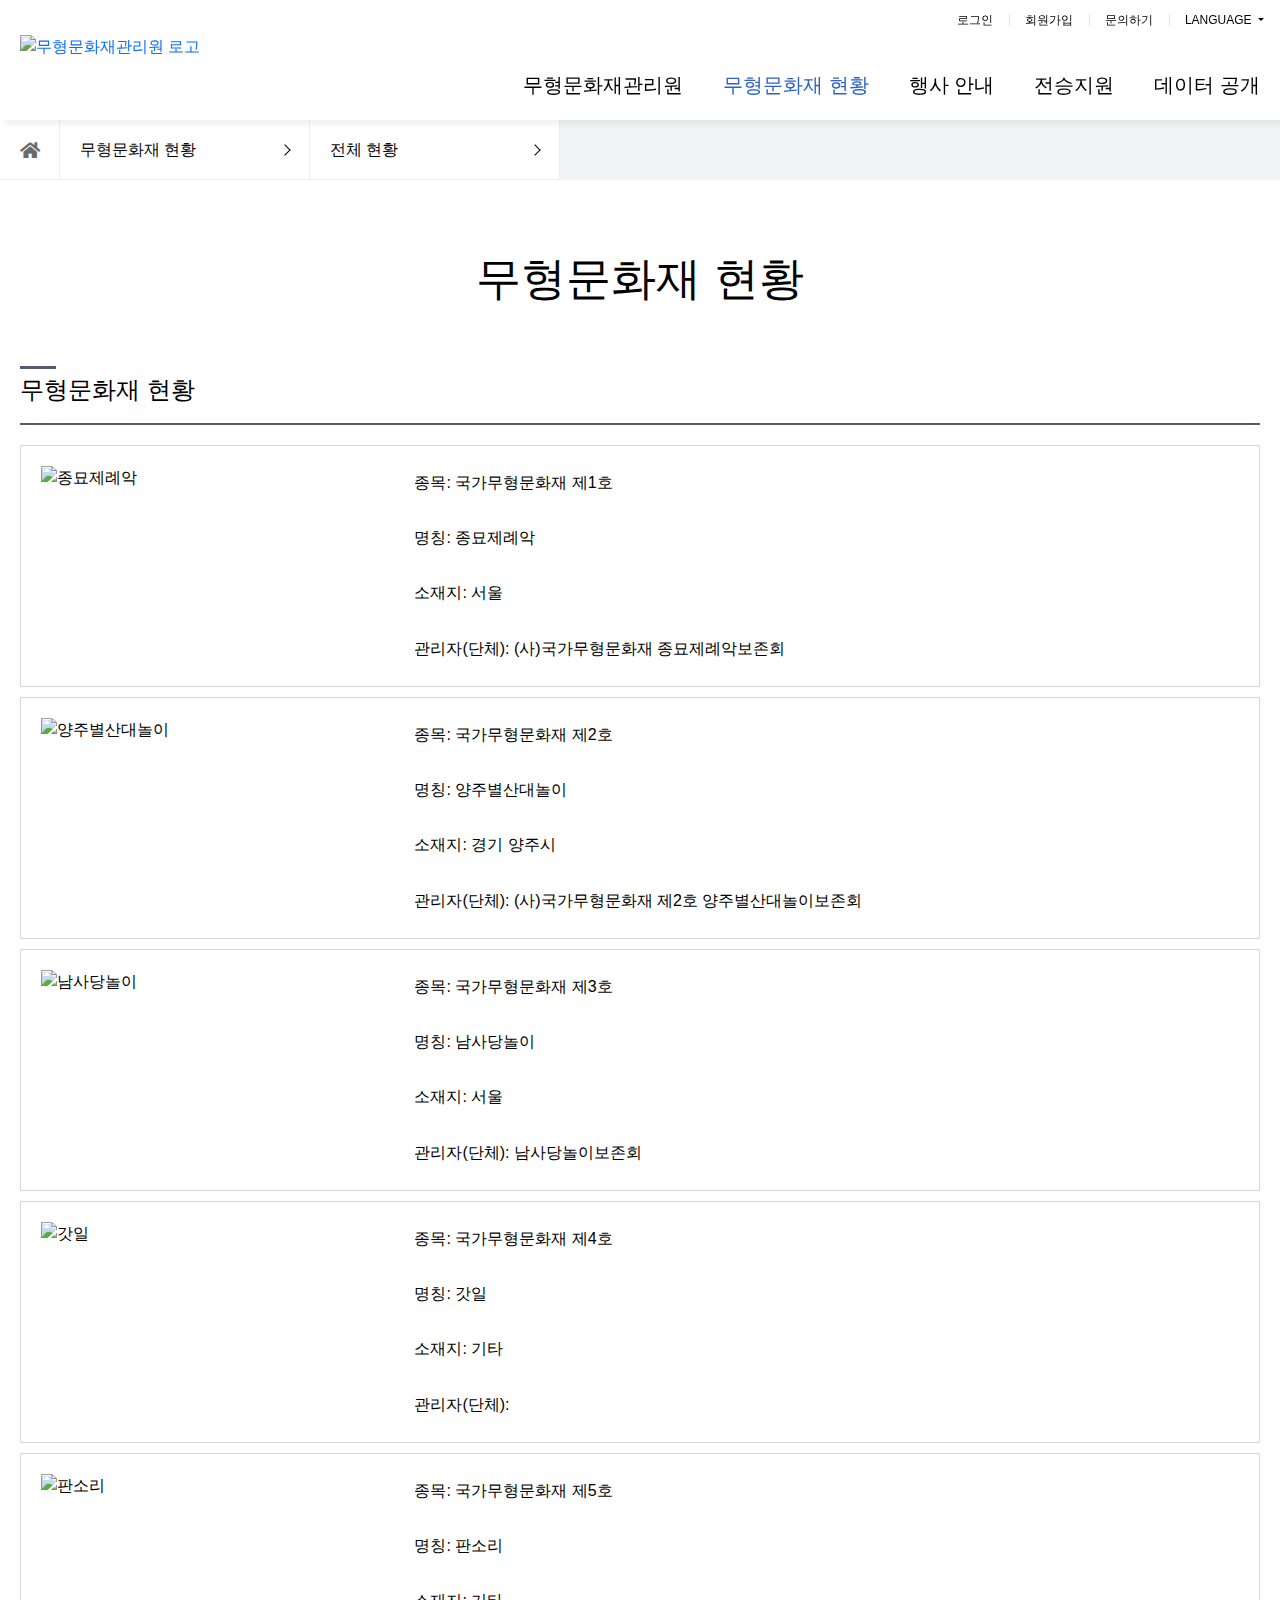
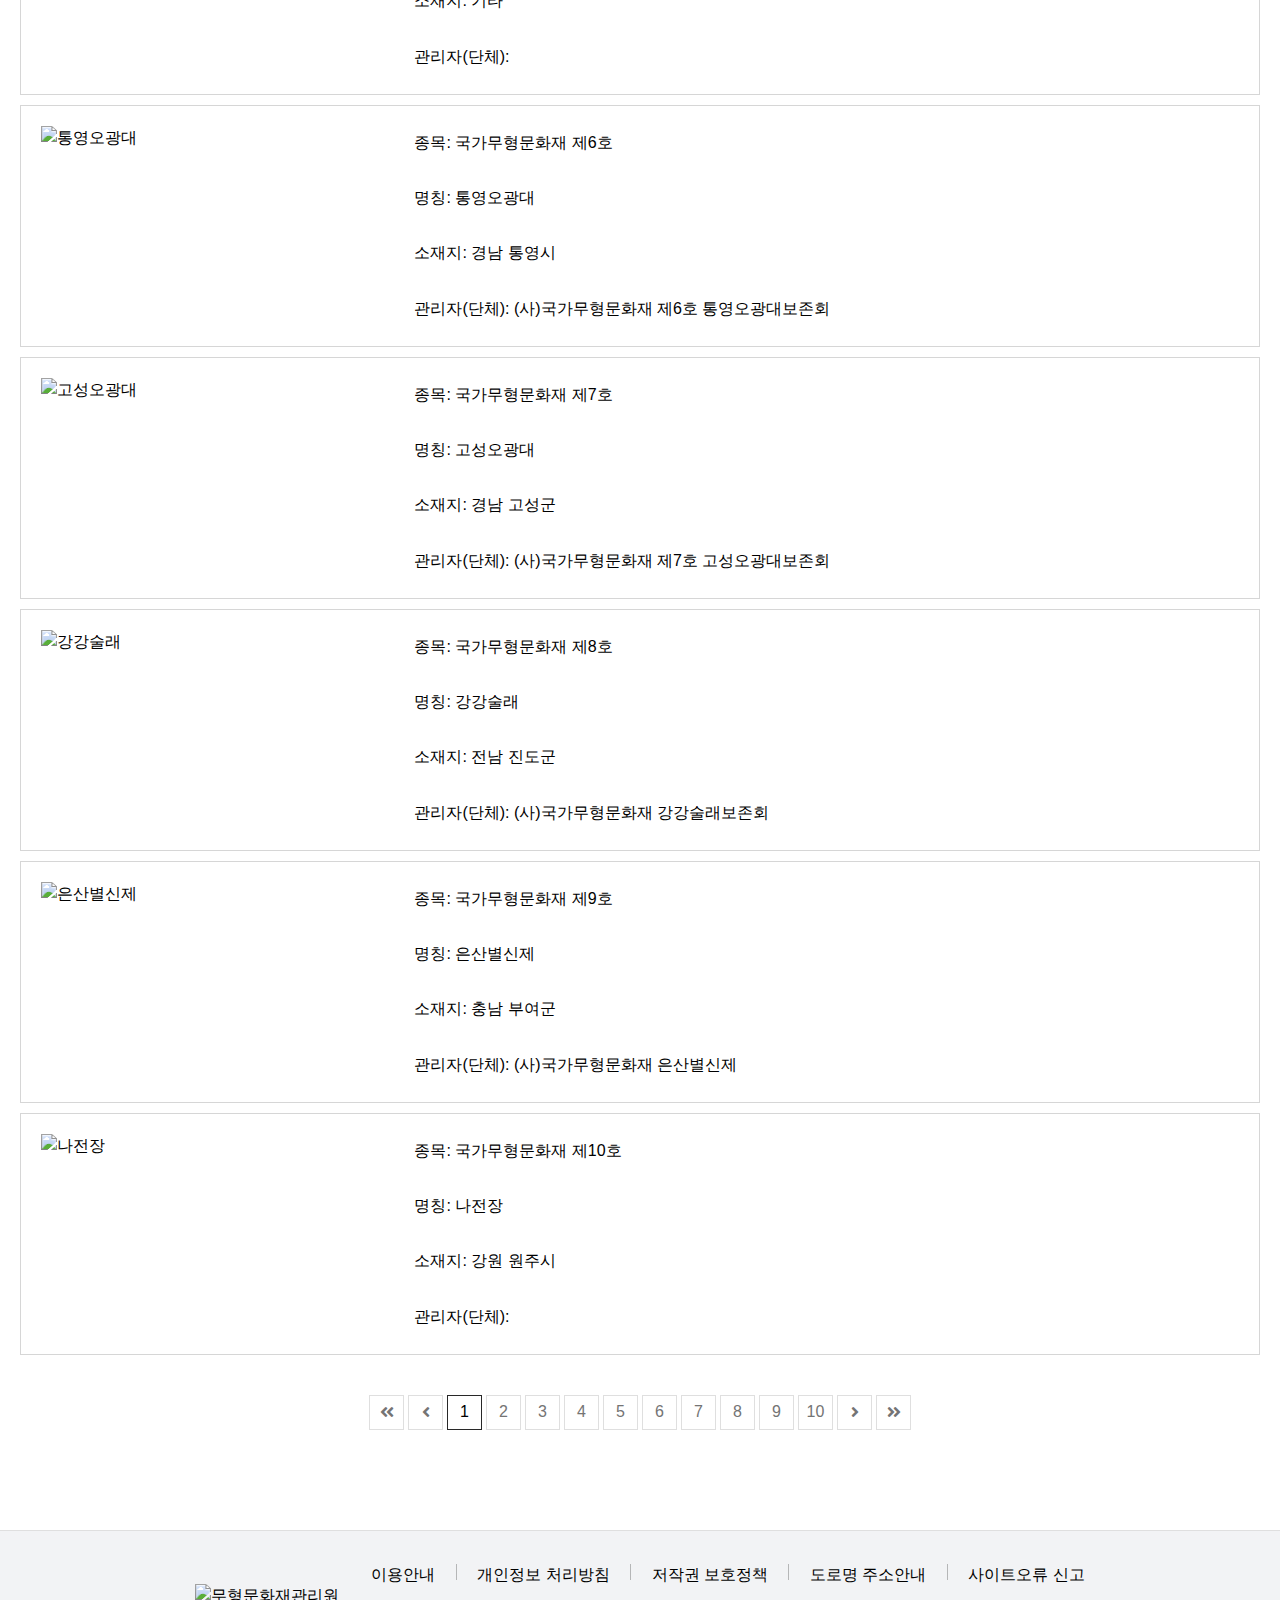
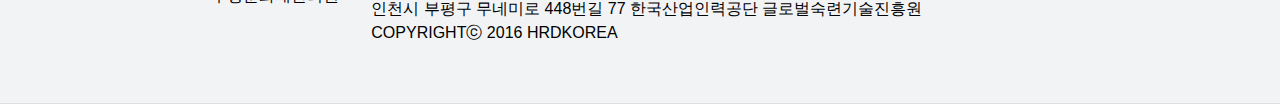
==== history.html @ 1884fb2d "A-Module" ====
<!DOCTYPE html>
<html lang="en">
    <head>
        <meta charset="UTF-8">
        <meta http-equiv="X-UA-Compatible" content="IE=edge">
        <meta name="viewport" content="width=device-width, initial-scale=1.0">
        <link href="/resource/assets/font-awesome/fontawesome-free-5.13.0-web/css/all.css" rel="stylesheet">
        <link href="/resource/assets/bootstrap/bootstrap-5.1.3-dist/css/bootstrap.min.css" rel="stylesheet">
        <link href="/resource/css/style.css" rel="stylesheet">
        <script src="/resource/assets/bootstrap/bootstrap-5.1.3-dist/js/bootstrap.bundle.min.js"></script>
        <title>무형문화재 현황 | 무형문화재관리원</title>
    </head>
    <body>
        <!-- 헤더 영역 -->
        <header id="header">
            <div class="inner">
                <a href="/" class="logo">
                    <img
                        src="./img/logo/무형문화재관리원_국_좌우.png"
                        alt="무형문화재관리원 로고"
                        title="메인으로 이동">
                </a>
                <div class="menu-container">
                    <!-- 유틸리티 메뉴 -->
                    <div class="sub-menu">
                        <ul class="menu">
                            <li>
                                <a href="/signin">로그인</a>
                            </li>
                            <li>
                                <a href="javascript:void(0);">회원가입</a>
                            </li>
                            <li>
                                <a href="javascript:void(0);">문의하기</a>
                            </li>
                            <li>
                                <!-- 언어 선택 -->
                                <div class="dropdown">
                                    <a
                                        class="dropdown-toggle"
                                        href="javascript:void(0);"
                                        role="button"
                                        id="dropdownMenuLink"
                                        data-bs-toggle="dropdown"
                                        aria-expanded="false">
                                        LANGUAGE
                                    </a>

                                    <ul class="dropdown-menu" aria-labelledby="dropdownMenuLink">
                                        <li>
                                            <a class="dropdown-item" href="javascript:void(0);">한국어</a>
                                        </li>
                                        <li>
                                            <a class="dropdown-item" href="javascript:void(0);">English</a>
                                        </li>
                                        <li>
                                            <a class="dropdown-item" href="javascript:void(0);">中文(简体)</a>
                                        </li>
                                        <li>
                                            <a class="dropdown-item" href="javascript:void(0);">日本語</a>
                                        </li>
                                    </ul>
                                </div>
                            </li>
                        </ul>
                    </div>
                    <ul class="main-menu">
                        <li class="item">
                            <div class="item__name"><a href="javascript:void(0);">무형문화재관리원</a></div>
                            <div class="item__contents">
                                <div class="contents__menu">
                                    <ul class="inner">
                                        <li>
                                            <a href="javascript:void(0);">소개</a>
                                        </li>
                                        <li>
                                            <a href="javascript:void(0);">일반현황</a>
                                            <ul>
                                                <li><a href="javascript:void(0);">설립목적</a></li>
                                                <li><a href="javascript:void(0);">연혁</a></li>
                                                <li><a href="javascript:void(0);">역할</a></li>
                                            </ul>
                                        </li>
                                        <li>
                                            <a href="javascript:void(0);">주요업무계획</a>
                                        </li>
                                        <li>
                                            <a href="javascript:void(0);">조직 및 구성</a>
                                        </li>
                                        <li>
                                            <a href="javascript:void(0);">전화번호</a>
                                        </li>
                                    </ul>
                                </div>
                            </div>
                        </li>
                        <li class="item">
                            <div class="item__name"><a href="/sub1.html" class="current__page">무형문화재 현황</a></div>
                            <div class="item__contents">
                                <div class="contents__menu">
                                    <ul class="inner">
                                        <li>
                                            <a href="/sub1.html" class="current__page">무형문화재 현황</a>
                                            <ul>
                                                <li><a href="/sub1.html" class="current__page">전체 현황</a></li>
                                                <li><a href="javacript:void(0);">전통 공연·예술</a></li>
                                                <li><a href="javacript:void(0);">전통기술</a></li>
                                                <li><a href="javacript:void(0);">전통지식</a></li>
                                                <li><a href="javacript:void(0);">구전 전통 및 표현</a></li>
                                                <li><a href="javacript:void(0);">전통 생활관습</a></li>
                                                <li><a href="javacript:void(0);">의례·의식</a></li>
                                                <li><a href="javacript:void(0);">전통 놀이·무예</a></li>
                                            </ul>
                                        </li>
                                    </ul>
                                </div>
                            </div>
                        </li>
                        <li class="item">
                            <div class="item__name"><a href="/sub2.html">행사 안내</a></div>
                            <div class="item__contents">
                                <div class="contents__menu">
                                    <ul class="inner">
                                        <li>
                                            <a href="/sub2.html">공연</a>
                                            <ul>
                                                <li><a href="/sub2.html">월간 공연 일정</a></li>
                                                <li><a href="javacript:void(0);">년간 공연 일정</a></li>
                                            </ul>
                                        </li>
                                        <li>
                                            <a href="javacript:void(0);">전시</a>
                                            <ul>
                                                <li><a href="javacript:void(0);">관람 안내</a></li>
                                                <li><a href="javacript:void(0);">전시실</a></li>
                                                <li><a href="javacript:void(0);">디지털 체험관</a></li>
                                                <li><a href="javacript:void(0);">기획 전시실</a></li>
                                            </ul>
                                        </li>
                                        <li>
                                            <a href="javacript:void(0);">교육</a>
                                            <ul>
                                                <li><a href="javacript:void(0);">전문 교육</a></li>
                                                <li><a href="javacript:void(0);">사회 교육</a></li>
                                                <li><a href="javacript:void(0);">연간 교육일정</a></li>
                                            </ul>
                                        </li>
                                    </ul>
                                </div>
                            </div>
                        </li>
                        <li class="item">
                            <div class="item__name"><a href="javacript:void(0);">전승지원</a></div>
                            <div class="item__contents">
                                <div class="contents__menu">
                                    <ul class="inner">
                                        <li>
                                            <a href="javacript:void(0);">공방</a>
                                        </li>
                                        <li>
                                            <a href="javacript:void(0);">공예품 갤러리</a>
                                        </li>
                                        <li>
                                            <a href="javacript:void(0);">전수교육관 현황</a>
                                        </li>
                                    </ul>
                                </div>
                            </div>
                        </li>
                        <li class="item">
                            <div class="item__name"><a href="javacript:void(0);">데이터 공개</a></div>
                            <div class="item__contents">
                                <div class="contents__menu">
                                    <ul class="inner">
                                        <li>
                                            <a href="javacript:void(0);">무형문화재 현황</a>
                                        </li>
                                        <li>
                                            <a href="javacript:void(0);">월간/년간 공연현황</a>
                                        </li>
                                        <li>
                                            <a href="javacript:void(0);">공방/공예품/전수교육관 사진 자료</a>
                                        </li>
                                    </ul>
                                </div>
                            </div>
                        </li>
                    </ul>
                </div>
            </div>
        </header>
        <!-- 메뉴의 위치 -->
        <div id="location">
            <div class="inner">
                <a href="/" class="home">
                    <i class="fas fa-home"></i>
                </a>
                <ul class="page-depth">
                    <input type="checkbox" id="toggle-depth">
                    <label for="toggle-depth" class="toggle-depth">무형문화재 현황</label>
                    <ul class="depth-menu">
                        <li><a href="javascript:void(0);">무형문화재관리원</a></li>
                        <li><a href="/sub1.html">무형문화재 현황</a></li>
                        <li><a href="javascript:void(0);">행사 안내</a></li>
                        <li><a href="javascript:void(0);">전승지원</a></li>
                        <li><a href="javascript:void(0);">데이터 공개</a></li>
                    </ul>
                </ul>
                <ul class="page-depth">
                    <input type="checkbox" id="toggle-depth2">
                    <label for="toggle-depth2" class="toggle-depth2">전체 현황</label>
                    <ul class="depth-menu">
                        <li><a href="/sub1.html">전체 현황</a></li>
                        <li><a href="javacript:void(0);">전통 공연·예술</a></li>
                        <li><a href="javacript:void(0);">전통기술</a></li>
                        <li><a href="javacript:void(0);">전통지식</a></li>
                        <li><a href="javacript:void(0);">구전 전통 및 표현</a></li>
                        <li><a href="javacript:void(0);">전통 생활관습</a></li>
                        <li><a href="javacript:void(0);">의례·의식</a></li>
                        <li><a href="javacript:void(0);">전통 놀이·무예</a></li>
                    </ul>
                </ul>
            </div>
        </div>
        <!-- 서브메뉴 영역 -->
        <section id="content">
            <div class="inner">
                <div class="sub-title">
                    <h3>무형문화재 현황</h3>
                </div>
                <div class="content-wrapper">
                    <h4>무형문화재 현황</h4>
                    <ul class="content-list">
                        <li>
                            <div class="thumbnail">
                                <img src="/img/sub1/1_종묘제례악.jpg" alt="종묘제례악" title="종묘제례악">
                            </div>
                            <div class="infobox">
                                <ul>
                                    <li>종목: 국가무형문화재 제1호</li>
                                    <li>명칭: 종묘제례악</li>
                                    <li>소재지: 서울</li>
                                    <li>관리자(단체): (사)국가무형문화재 종묘제례악보존회</li>
                                </ul>
                            </div>
                        </li>
                        <li>
                            <div class="thumbnail">
                                <img src="/img/sub1/2_양주별산대놀이.jpg" alt="양주별산대놀이" title="양주별산대놀이">
                            </div>
                            <div class="infobox">
                                <ul>
                                    <li>종목: 국가무형문화재 제2호</li>
                                    <li>명칭: 양주별산대놀이</li>
                                    <li>소재지: 경기 양주시</li>
                                    <li>관리자(단체): (사)국가무형문화재 제2호 양주별산대놀이보존회</li>
                                </ul>
                            </div>
                        </li>
                        <li>
                            <div class="thumbnail">
                                <img src="/img/sub1/3_남사당놀이.jpg" alt="남사당놀이" title="남사당놀이">
                            </div>
                            <div class="infobox">
                                <ul>
                                    <li>종목: 국가무형문화재 제3호</li>
                                    <li>명칭: 남사당놀이</li>
                                    <li>소재지: 서울</li>
                                    <li>관리자(단체): 남사당놀이보존회</li>
                                </ul>
                            </div>
                        </li>
                        <li>
                            <div class="thumbnail">
                                <img src="/img/sub1/4_갓일.jpg" alt="갓일" title="갓일">
                            </div>
                            <div class="infobox">
                                <ul>
                                    <li>종목: 국가무형문화재 제4호</li>
                                    <li>명칭: 갓일</li>
                                    <li>소재지: 기타</li>
                                    <li>관리자(단체): </li>
                                </ul>
                            </div>
                        </li>
                        <li>
                            <div class="thumbnail">
                                <img src="/img/sub1/5_판소리.jpg" alt="판소리" title="판소리">
                            </div>
                            <div class="infobox">
                                <ul>
                                    <li>종목: 국가무형문화재 제5호</li>
                                    <li>명칭: 판소리</li>
                                    <li>소재지: 기타</li>
                                    <li>관리자(단체): </li>
                                </ul>
                            </div>
                        </li>
                        <li>
                            <div class="thumbnail">
                                <img src="/img/sub1/6_통영오광대.jpg" alt="통영오광대" title="통영오광대">
                            </div>
                            <div class="infobox">
                                <ul>
                                    <li>종목: 국가무형문화재 제6호</li>
                                    <li>명칭: 통영오광대</li>
                                    <li>소재지: 경남 통영시</li>
                                    <li>관리자(단체): (사)국가무형문화재 제6호 통영오광대보존회</li>
                                </ul>
                            </div>
                        </li>
                        <li>
                            <div class="thumbnail">
                                <img src="/img/sub1/7_고성오광대.jpg" alt="고성오광대" title="고성오광대">
                            </div>
                            <div class="infobox">
                                <ul>
                                    <li>종목: 국가무형문화재 제7호</li>
                                    <li>명칭: 고성오광대</li>
                                    <li>소재지: 경남 고성군</li>
                                    <li>관리자(단체): (사)국가무형문화재 제7호 고성오광대보존회</li>
                                </ul>
                            </div>
                        </li>
                        <li>
                            <div class="thumbnail">
                                <img src="/img/sub1/8_강강술래.jpg" alt="강강술래" title="강강술래">
                            </div>
                            <div class="infobox">
                                <ul>
                                    <li>종목: 국가무형문화재 제8호</li>
                                    <li>명칭: 강강술래</li>
                                    <li>소재지: 전남 진도군</li>
                                    <li>관리자(단체): (사)국가무형문화재 강강술래보존회</li>
                                </ul>
                            </div>
                        </li>
                        <li>
                            <div class="thumbnail">
                                <img src="/img/sub1/9_은산별신제.jpg" alt="은산별신제" title="은산별신제">
                            </div>
                            <div class="infobox">
                                <ul>
                                    <li>종목: 국가무형문화재 제9호</li>
                                    <li>명칭: 은산별신제</li>
                                    <li>소재지: 충남 부여군</li>
                                    <li>관리자(단체): (사)국가무형문화재 은산별신제</li>
                                </ul>
                            </div>
                        </li>
                        <li>
                            <div class="thumbnail">
                                <img src="/img/sub1/10_나전장.jpg" alt="나전장" title="나전장">
                            </div>
                            <div class="infobox">
                                <ul>
                                    <li>종목: 국가무형문화재 제10호</li>
                                    <li>명칭: 나전장</li>
                                    <li>소재지: 강원 원주시</li>
                                    <li>관리자(단체): </li>
                                </ul>
                            </div>
                        </li>
                    </ul>
                    <div class="paging">
                        <a href="javascript:void(0);">
                            <i class="fas fa-angle-double-left"></i>
                        </a>
                        <a href="javascript:void(0);">
                            <i class="fas fa-angle-left"></i>
                        </a>
                        <a href="javascript:void(0);" class="this">1</a>
                        <a href="javascript:void(0);">2</a>
                        <a href="javascript:void(0);">3</a>
                        <a href="javascript:void(0);">4</a>
                        <a href="javascript:void(0);">5</a>
                        <a href="javascript:void(0);">6</a>
                        <a href="javascript:void(0);">7</a>
                        <a href="javascript:void(0);">8</a>
                        <a href="javascript:void(0);">9</a>
                        <a href="javascript:void(0);">10</a>
                        <a href="javascript:void(0);">
                            <i class="fas fa-angle-right"></i>
                        </a>
                        <a href="javascript:void(0);">
                            <i class="fas fa-angle-double-right"></i>
                        </a>
                    </div>
                </div>
            </div>
        </section>
        <!-- 푸터 영역 -->
        <footer id="footer">
            <div class="inner">
                <img src="./img/logo/무형문화재관리원_국_좌우.png" alt="무형문화재관리원" title="무형문화재관리원 로고">
                <div class="footer-txt">
                    <div class="footer-link">
                        <a href="">이용안내</a>
                        <div class="vr"></div>
                        <a href="">개인정보 처리방침</a>
                        <div class="vr"></div>
                        <a href="">저작권 보호정책</a>
                        <div class="vr"></div>
                        <a href="">도로명 주소안내</a>
                        <div class="vr"></div>
                        <a href="">사이트오류 신고</a>
                    </div>
                    <address>
                        인천시 부평구 무네미로 448번길 77 한국산업인력공단 글로벌숙련기술진흥원
                        <br>
                        COPYRIGHTⓒ 2016 HRDKOREA
                    </address>
                </div>
            </div>
        </footer>
    </body>
</html>
---- resource/css/style.css ----
/* 기본세팅 */
@font-face {
    font-family: "Noto Sans KR";
    font-style: normal;
    font-weight: 300;
    src: url("../assets/fonts/NotoSansCJKkr-hinted/NotoSansCJKkr-Regular.otf") format("opentype");
}
html {
    height: 100vh;
    scroll-snap-type: y proximity;
    scroll-padding-top: 120px;
    overflow-y: scroll;
}
body {
    color: #000;
    font-family: "Noto Sans KR", sans-serif;
    background-color: #E8EFF5;
}
div, ::after, ::before {
    box-sizing: border-box;
}
li,ol,ul {
    list-style: none;
    padding: 0;
    margin: 0;
}
img {
    display: block;
}
a {
    text-decoration: none;
}
label {
    cursor: pointer;
}
#visual,#news,#event,#timeline {
    scroll-snap-align: start;
    min-height: calc(100vh - 120px);
    width: 100%;
    padding-bottom: 50px;
}
.inner {
    max-width: 1300px;
    margin: 0 auto;
    padding: 0 20px;
}


/* 언어 선택 영역 */
.dropdown-menu {
    text-align: center;
}



/* 헤더 영역 */
#header {
    position: sticky;
    width: 100%;
    background-color: #fff;
    top: 0;
    box-shadow: 5px 5px 4px rgb(0 0 0 / 5%);
    z-index: 10;
}
#header > .inner {
    height: 120px;
    display: flex;
    justify-content: space-between;
    padding: 0;
}
#header .logo {
    align-self: center;
    padding-left: 20px;
}
#header .logo img {
    height: 50px;
}
#header .menu-container {
    display: flex;
    flex-direction: column;
    justify-content: space-between;
    align-items: flex-end;
}
#header input {
    display: none;
}
#header .drawer-label {
    height:50px;
    width: 50px;
    display: none;
    align-self: center;
    position: relative;
    margin-right: 20px;
    z-index: 1; 
}
#header .drawer-label::before {
    content: ''; 
    display: block;
    position: absolute;
    height: 2px;
    width: 24px;
    background: #8d8d8d;
    left: 13px;
    top: 18px;
    box-shadow: 0 6px 0 #8d8d8d, 0 12px 0 #8d8d8d;
}
#drawer { 
    position: fixed; 
    top: 0; 
    left:-300px; 
    height: 100%; 
    width: 300px; 
    background: #2f2f2f; 
    overflow-x: hidden; 
    overflow-y: scroll; 
    padding: 20px; 
    -webkit-overflow-scrolling: touch; 
}


/* 헤더 영역 - 유틸 및 언어 선택 */
#header .sub-menu {
    display: flex;
}
#header .sub-menu > .menu {
    display: flex;
}
#header .sub-menu > .menu li {
    position: relative;
}
#header .sub-menu > .menu li:first-child::before {
    display: none;
}
#header .sub-menu > .menu li::before {
    content: "";
    width: 1px;
    height: 12px;
    background-color: #e5e5e5;
    position: absolute;
    top: 0;
    bottom: 0;
    margin: auto;
}
#header .sub-menu > .menu li a {
    display: block;
    font-size: 12px;
    padding: 11px 16px;
    color: #000;
}
#header .sub-menu > .menu li a:hover {
    color: #2e63c5;
}
/* 헤더 영역 - 메뉴 네비게이션 */
#header .main-menu {
    z-index: 1;
    display: flex;
    color: #000;
}
#header .main-menu .item .item__name {
    padding: 10px 20px 20px;
    font-size: 20px;
    font-weight: 500;
    cursor: pointer;
}
#header .main-menu .item .item__name a {
    color: #000;
}
#header .main-menu .item .item__name a.current__page {
    color: #2e63c5;
}
#header .main-menu .item:hover .item__name a {
    color: #2e63c5;
}
#header .main-menu .item .item__contents {
    width: 100%;
    position: fixed;
    left: 0;
    display: none;
}
#header .main-menu .item:hover .item__contents {
    display: block;
    box-shadow: 80px 80px 64px 0 rgb(43 70 120 / 12%);
}
#header .main-menu .item .item__contents .contents__menu {
    border-top: 1px solid rgba(0,0,0,.11);
    background-color: #fff;
}
#header .main-menu .item .item__contents .contents__menu > ul {
    display: flex;
    padding: 20px 16px;
}
#header .main-menu .item .item__contents .contents__menu > ul > li {
    min-width: 220px;
    padding-left: 30px;
    border-left: 1px solid #d9d9d9;
}
#header .main-menu .item .item__contents .contents__menu > ul > li > a {
    color: #000;
    padding: 3px 0 12px;
    font-size: 20px;
}
#header .main-menu .item .item__contents .contents__menu > ul > li > a.current__page {
    color: #2e63c5;
}
#header .main-menu .item .item__contents .contents__menu > ul > li > a:hover {
    color: #2e63c5;
    cursor: pointer;
}
#header .main-menu .item .item__contents .contents__menu > ul > li ul li {
    color: #000;
    padding: 5px 0;
    font-size: 14px;
    cursor: pointer;
    list-style: circle;
}
#header .main-menu .item .item__contents .contents__menu > ul > li ul li a {
    color: #000;
}
#header .main-menu .item .item__contents .contents__menu > ul > li ul li .current__page {
    color: #2e63c5;
}
#header .main-menu .item .item__contents .contents__menu > ul > li ul li > a:hover {
    color: #2e63c5;
}



/* 푸터 영역 */
#footer {
    background-color: #f2f3f5;
    border-top: 1px solid #dfdfdf;;
    border-bottom: 1px solid #dfdfdf;
    padding: 32px 0 48px 0;
}
#footer .inner {
    display: flex;
    align-items: center;
    justify-content: center;
}
#footer img {
    height: 50px;
    margin-right: 32px;
}
#footer .vr {
    margin: 0 16px;
}
#footer .footer-txt {
    display: flex;
    flex-direction: column;
    align-items: flex-start;
}
#footer .footer-txt .footer-link a {
    color: #000;
}
#footer .footer-txt .footer-link a:hover {
    color: #2e63c5;
}
#footer address {
    margin: 10px 0;
}





/* 메인 페이지 */
#main .content-title {
    display: flex;
    flex-direction: column;
    align-items: center;
    padding: 10% 0 5%;
}
#main .content-title > h3 {
    font-size: 45px;
    font-weight: 700;
    margin-bottom: 15px;
}
#main .content-title > p {
    font-size: 18px;
}

/* 비주얼 영역 - 슬라이드쇼 */
#visual .carousel-item {
    height: calc(100vh - 120px);
}
#visual .carousel-item img {
    height: calc(100vh - 120px);
    object-fit: cover;
}
#visual .carousel-caption {
    bottom: 200px;
    padding-right: 100px;
    text-align: left;
    left: 10%;
}
#visual .carousel-caption span {
    font-size: 72px;
    font-weight: 700;
}
#visual .carousel-caption p {
    font-size: 32px;
    top: 32px;
}
#visual .carousel-control-next,
#visual .carousel-control-prev {
    width: 10%;
}
#visual .carousel-control-next-icon,
#visual .carousel-control-prev-icon {
    width: 64px;
    height: 64px;
}


/* 새 소식 영역 */
#news .layout {
    display: grid;
    grid-template-columns: repeat(2, 1fr );
    column-gap: 24px;
    row-gap: 24px;
}
#news .news-box {
    height: 310px;
    padding: 24px 26px;
    background-color: #fff;
    border-radius: 4px;
    margin-bottom: 24px;
}
#news .news-box > .select-list {
    display: flex;
    position: relative;
}
#news .news-box > .select-list::after {
    content: "";
    display: block;
    position: absolute;
    left: 0;
    bottom: 0;
    width: 100%;
    height: 1px;
    background-color: #e6e6e6;
}
#news .news-box > .select-list > .select > input {
    display: none;
}
#news .news-box > .select-list > .select > label {
    display: inline-block;
    position: relative;
    padding: 0 10px 14px;
    color: #1a1a1a;
    font-weight: 300;
    font-size: 18px;
}
#news .news-box > .select-list > .select > input:checked + label {
    color: #000;
    font-weight: 700;
}
#news .news-box > .select-list > .select > label:hover::after,
#news .news-box > .select-list > .select > input:checked + label::after {
    content: "";
    display: block;
    position: absolute;
    left: 0;
    bottom: 0;
    width: 100%;
    height: 3px;
    background-color: #2e63c5;
    transition: left .3s ease, width .3s ease;
}
#news .news-box > .select-list > .select > input:checked ~ .select__contents {
    position: absolute;
    left: 0;
    display: block;
}
#news .news-box > .select-list .select__contents {
    display: none;
    width: 100%;
}
#news .news-box > .select-list .select__contents > .contents__list {
    padding: 20px 10px;
}
#news .news-box > .select-list .select__contents > .contents__list > li {
    min-width: 200px;
}
#news .news-box > .select-list .select__contents > .contents__list > li > a {
    display: block;
    position: relative;
    line-height: 32px;
    padding: 0 90px 0 19px;
}
#news .news-box > .select-list .select__contents > .contents__list > li > a::before {
    content: "";
    display: block;
    position: absolute;
    left: 0;
    top: calc(50% - 6px);
    width: 9px;
    height: 9px;
    border: 3px solid #E4E4E4;
    border-radius: 50%;
}
#news .news-box > .select-list .select__contents > .contents__list > li .text {
    text-overflow: ellipsis;
    white-space: nowrap;
    overflow: hidden;
    display: inline-block;
    max-width: 90%;
    padding-right: 24px;
    color: #000;
}
#news .news-box > .select-list .select__contents > .contents__list > li > a:hover > .text {
    text-decoration: underline;
}
#news .news-box > .select-list .select__contents > .contents__list > li > a > .date {
    position: absolute;
    right: 0;
    top: 0;
    bottom: 0;
    color: rgba(26,26,26,.6);
}
#news .popup {
    max-height: 644px;
    padding: 24px 26px;
    background-color: #fff;
    border-radius: 4px;
}
#news .popup > .popup-title {
    position: relative;
    font-size: 24px;
    font-weight: 500;
    margin: 10px 0 20px;
}
#news .popup > .popup-title::before {
    content: "";
    position: absolute;
    width: 25px;
    height: 3px;
    background-color: #535a75;
}
#news .popup > .popup-slide {
    width: 100%;
    height: 100%;
}
#news .popup .carousel-item::before {
    content: "";
    display: block;
    position: absolute;
    top: 0;
    left: 0;
    bottom: 0;
    right: 0;
    background-color: #000;
    opacity: .4;
}
#news .popup .carousel-item > img {
    max-height: 530px;
}
#news .popup .carousel-item > .carousel-caption.slide {
    left: 10%;
    bottom: 50px;
    text-align: left;
}
#news .popup .carousel-item > .carousel-caption.slide > span {
    position: relative;
    font-size: 24px;
    font-weight: 700;
    margin-bottom: 20px;
}
#news .popup .carousel-item > .carousel-caption.slide > span::after {
    content: "";
    position: absolute;
    left: 0;
    bottom: -5px;
    width: 40%;
    height: 3px;
    background-color: #fff;
}
#news .popup .carousel-item > .carousel-caption.slide > p {
    font-size: 22px;
    margin-top: 22px;
}
#news .popup .carousel-item > .carousel-caption.slide1 > p {
    font-size: 16px;
    margin-top: 22px;
}


/* 행사 영역 */
#event {
    background-color: #F2EFE8;
}
#event .layout {
    display: grid;
    grid-template-columns: repeat(3, 300px);
    column-gap: 32px;
    row-gap: 32px;
    justify-items: center;
    justify-content: center;
}
#event .card {
    width: 100%;
}
#event .card:hover {
    transition: transform .3s;
    transform: scale(1.1);
}


/* 연도별 탭 영역 */
#timeline .timeline-container {
    height: 700px;
    overflow-y: scroll;
    max-width: 1000px;
    margin: 0 auto;
}
#timeline .timeline-container::-webkit-scrollbar { width: 6px; }
#timeline .timeline-container::-webkit-scrollbar-track { background-color:transparent; }
#timeline .timeline-container::-webkit-scrollbar-thumb { border-radius: 3px; background-color: rgba(190, 190, 190, 0.4); }
#timeline .timeline-container::-webkit-scrollbar-thumb:hover { background: rgba(190, 190, 190, 0.7); }
#timeline .timeline-container::-webkit-scrollbar-thumb:active { background: rgb(190, 190, 190); }
#timeline .timeline-container::-webkit-scrollbar-button { display: none; }
#timeline .timeline-wrapper {
    position: relative;
}
#timeline .timeline-wrapper::after {
    content: '';
    position: absolute;
    width: 6px;
    background-color: white;
    top: 0;
    bottom: 0;
    left: 50%;
    margin-left: -3px;
    border-radius: 3px;
  }
#timeline .timeline-box {
    padding: 10px 40px;
    position: relative;
    background-color: inherit;
    width: 50%;
}
#timeline .timeline-box::after {
    content: '';
    position: absolute;
    width: 25px;
    height: 25px;
    right: -12px;
    background-color: white;
    border: 4px solid #2e63c5;
    top: 15px;
    border-radius: 50%;
    z-index: 1;
}
#timeline .left {
    left: 0;
}
#timeline .right {
    left: 50%;
}
#timeline .left::before {
    content: " ";
    height: 0;
    position: absolute;
    top: 22px;
    width: 0;
    z-index: 1;
    right: 30px;
    border: medium solid white;
    border-width: 10px 0 10px 10px;
    border-color: transparent transparent transparent white;
}
#timeline .right::before {
    content: " ";
    height: 0;
    position: absolute;
    top: 22px;
    width: 0;
    z-index: 1;
    left: 30px;
    border: medium solid white;
    border-width: 10px 10px 10px 0;
    border-color: transparent white transparent transparent;
}
#timeline .right::after {
    left: -12px;
}
#timeline .content {
    padding: 20px 30px;
    background-color: white;
    position: relative;
    border-radius: 6px;
    display: flex;
    flex-direction: column;
}
#timeline .content > span {
    font-size: 18px;
}


/* 배너 영역 */
#banner {
    scroll-snap-align: start;
    width: 100%;
    height: auto;
    background-color: #fff;
}
#banner .banner-box {
    padding: 15px 0;
    overflow: hidden;
}
#banner .banner-box > .banner-list {
    display: flex;
    animation: slide 8s infinite;
    height: 50px;
    overflow: hidden;
}
@keyframes slide {
    0% {margin-left:0;}
    25% {margin-left:-100%;}
    50% {margin-left:-100%;}
    70% {margin-left:0;}
}





/* 서브페이지 공통 */
#location {
    background-color: #f2f3f5;
}
#location > .inner {
    padding: 0;
    height: 60px;
    display: flex;
}
#location .home {
    display: flex;
    justify-content: center;
    align-items: center;
    width: 60px;
    height: 60px;
    font-size: 18px;
    border-right: 1px solid #efefef;
    border-bottom: 1px solid #efefef;
    background-color: #fff;
    color: #6a6a6a;
}
#location .home:hover {
    color: #2e63c5;
}
#location .page-depth {
    width: 250px;
    z-index: 1;
}
#location .page-depth > input {
    display: none;
}
#location .page-depth label {
    border-right: 1px solid #efefef;
}
#location .page-depth a,
#location .page-depth label {
    display: flex;
    align-items: center;
    height: 60px;
    padding: 20px;
    color: #070707;
    background-color: #fff;
    border-bottom: 1px solid #efefef;
    position: relative;
}
#location .page-depth a:hover,
#location .page-depth label:hover {
    color: #2e63c5;
}
#location .page-depth a::after,
#location .page-depth label::after {
    content: "";
    width: 8px;
    height: 8px;
    border-top: 1px solid #000; 
    border-right: 1px solid #000;
    transform: rotate(45deg);
    position: absolute;
    right: 20px;
}
#location .page-depth > .depth-menu {
    display: none;
    border-right: 1px solid #efefef;
}
#location input:checked ~ .depth-menu {
    display: block;
}



#content {
    background-color: #fff;
    padding-bottom: 100px;
}
#content .sub-title {
    display: flex;
    justify-content: center;
}
#content .sub-title > h3 {
    font-size: 45px;
    font-weight: 400;
    margin: 72px 0 60px;
    text-align: center;
}
#content .content-wrapper {
    margin-top: 10px;
}
#content .content-wrapper > h4 {
    position: relative;
    margin-bottom: 20px;
    padding-bottom: 18px;
    border-bottom: 2px solid #535a75;
}
#content .content-wrapper > h4::before {
    position: absolute;
    content: "";
    width: 36px;
    height: 3px;
    top: -10px;
    background-color: #535a75;
}
#content .content-wrapper > .paging {
    display: flex;
    justify-content: center;
    margin-top: 40px;
}
#content .content-wrapper > .paging > a {
    display: flex;
    justify-content: center;
    align-items: center;
    width: 35px;
    height: 35px;
    color: #747474;
    border: 1px solid #dfdfdf;
    margin: 0 2px;
}
#content .content-wrapper > .paging > a.this {
    color: #000;
    border: 1px solid #282828;
}

/* 서브페이지 (sub1) */
#content .content-wrapper > .content-list > li {
    display: flex;
    border: 1px solid #d6d6d6;
    width: 100%;
    padding: 20px;
    margin-bottom: 10px;
}
#content .content-wrapper > .content-list .thumbnail {
    flex: 3;
    height: 200px;
}
#content .content-wrapper > .content-list .thumbnail > img {
    width: 100%;
    height: 100%;
    object-fit: contain;
}
#content .content-wrapper > .content-list .infobox {
    flex: 7;
    padding-left: 20px;
}
#content .content-wrapper > .content-list .infobox > ul {
    height: 100%;
    display: flex;
    flex-direction: column;
    justify-content: space-between;
}
#content .content-wrapper > .content-list .infobox > ul > li {
    padding: 5px 0;
}
#content .content-wrapper > .content-list > li:hover {
    background-color: #f2f2f2;
    transition: all .2s;
}
/* 서브페이지 (sub2) */
#content .content-wrapper > .this_date {
    display: flex;
    justify-content: space-around;
    padding: 14px 100px;
    width: 100%;
    border: 1px solid #ced4da;
    background-color: #f5f7fa;
    font-size: 20px;
}
#content .content-wrapper > .this_date > a {
    color: #000;
}
#content .content-wrapper > .calendar {
    margin-top: 20px;
    width: 100%;
}
#content .content-wrapper > .calendar > table {
    width: 100%;
}
#content .content-wrapper > .calendar > table .num {
    margin: 12px 12px 0 12px;
}
#content .content-wrapper > .calendar > table .not {
    color: #ccc;
}
#content .content-wrapper > .calendar > table .sun {
    color: #d20119;
}
#content .content-wrapper > .calendar > table .sat {
    color: #1a68de;
}
#content .content-wrapper > .calendar > table > thead > tr {
    border: 1px solid #ced4da;
}
#content .content-wrapper > .calendar > table > thead > tr > th {
    text-align: center;
    font-weight: normal;
    padding: 20px 0;
}
#content .content-wrapper > .calendar > table > tbody > tr {
    border-left: 1px solid #ced4da;
    border-bottom: 1px solid #ced4da;
}
#content .content-wrapper > .calendar > table > tbody > tr > td {
    text-align: right;
    vertical-align: top;
    width: 14.28571428571429%;
    height: 150px;
    border-right: 1px solid #ced4da;
}
#content .content-wrapper > .calendar > table > tbody > tr > td:hover {
    background-color: #f2f2f2;
}


@media screen and (max-width: 1024px) {
    #header .logo {
        padding: 0;
    }
    #header > .inner {
        height: 100px;
    }
    /* #header .menu-container {
        display: none;
    }
    #header .drawer-label {
        display: block;
    } */
    #footer .inner {
        flex-direction: column;
    }
    #footer img {
        margin: 0;
        margin-bottom: 20px;
    }
    #footer .footer-txt {
        align-items: center;
    }
    #news .layout {
        grid-template-columns: repeat(1, 1fr);
        row-gap: 0;
    }
    #event .layout {
        grid-template-columns: repeat(2, 1fr);
        column-gap: 16px;
        row-gap: 16px;
    }
    #news .news-box {
        padding: 20px;
    }
    #news .news-box > .select-list > .select > label {
        font-size: 16px;
    }
}
@media screen and (max-width: 768px) {
    #footer address {
        text-align: center;
    }
    #main .content-title > h3 {
        font-size: 32px;
    }
    #event .layout {
        grid-template-columns: repeat(1, 1fr);
        row-gap:16px;
    }
    #timeline .content {
        padding: 10px 15px;
    }
}
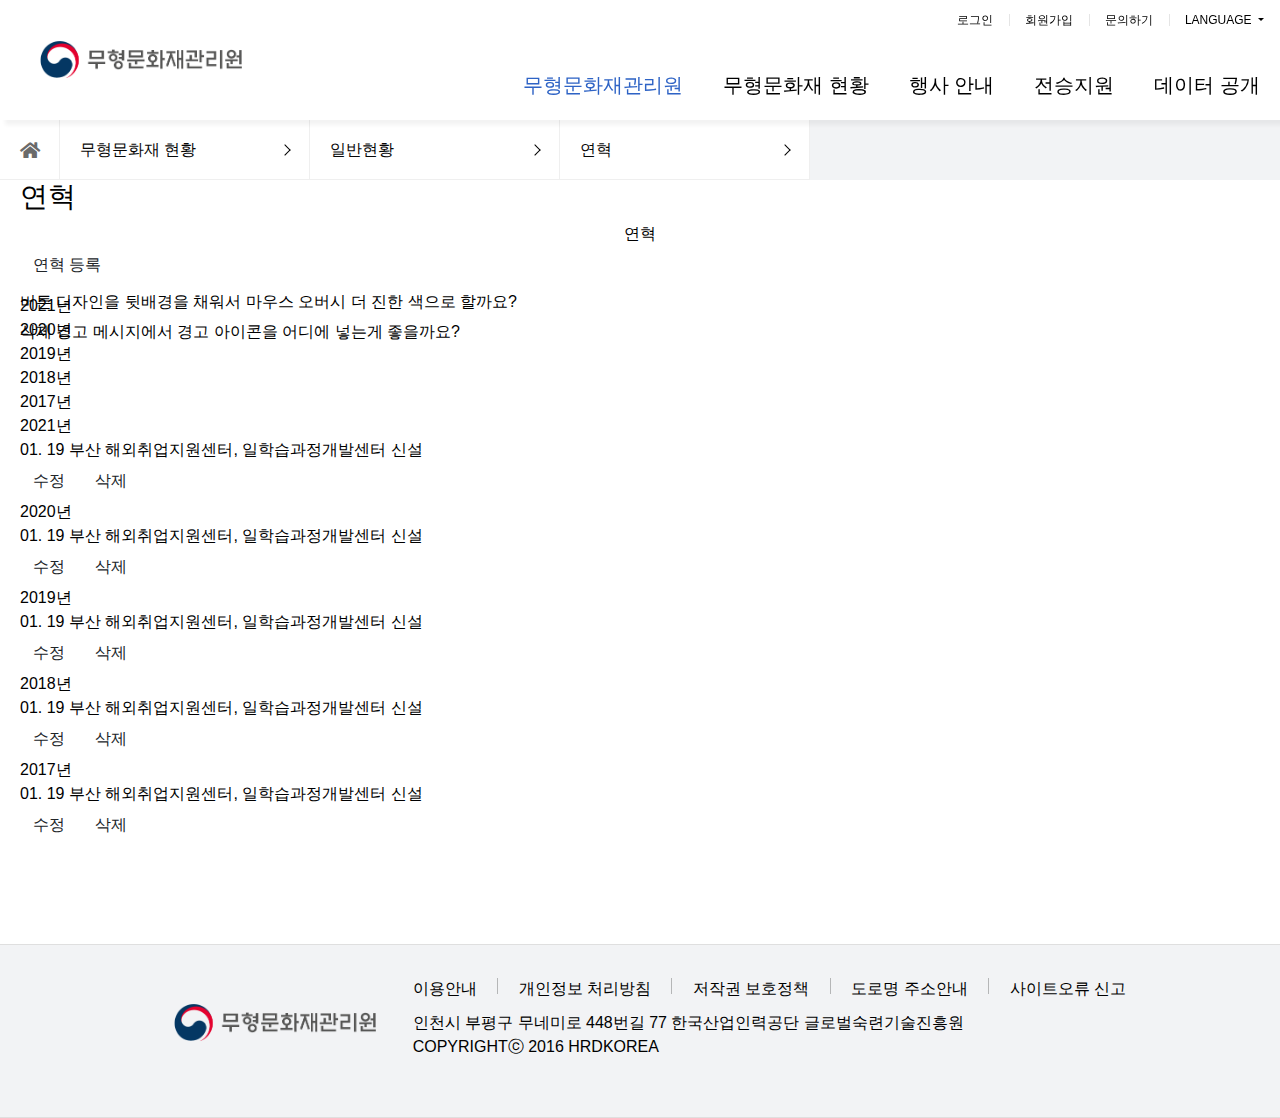
==== commit 09582a0e: "연혁 페이지 생성" ====
--- a/history.html
+++ b/history.html
@@ -7,16 +7,67 @@
         <link href="/resource/assets/font-awesome/fontawesome-free-5.13.0-web/css/all.css" rel="stylesheet">
         <link href="/resource/assets/bootstrap/bootstrap-5.1.3-dist/css/bootstrap.min.css" rel="stylesheet">
         <link href="/resource/css/style.css" rel="stylesheet">
+        <link href="/resource/css/history.css" rel="stylesheet">
         <script src="/resource/assets/bootstrap/bootstrap-5.1.3-dist/js/bootstrap.bundle.min.js"></script>
-        <title>무형문화재 현황 | 무형문화재관리원</title>
+        <!-- Jquery -->
+        <script src="/resource/js/jquery-3.5.1.min.js"></script>
+        <title>연혁 | 무형문화재관리원</title>
     </head>
     <body>
+        <!-- Modal create-history -->
+        <div class="modal fade" id="createModal" tabindex="-1" aria-labelledby="exampleModalLabel" aria-hidden="true">
+            <div class="modal-dialog">
+            <div class="modal-content">
+                <div class="modal-header">
+                <h5 class="modal-title" id="exampleModalLabel">연혁 관리</h5>
+                <button type="button" class="btn-close" data-bs-dismiss="modal" aria-label="Close"></button>
+                </div>
+                <form>
+                    <div class="modal-body">
+                        <div class="create-histroy-input-box">
+                            <label for="year-content">연혁내용<sup>*</sup> :</label>
+                            <input type="text" id="year-content" required>
+                        </div>
+                        <div class="create-histroy-input-box">
+                            <label for="year-day">연혁일자<sup>*</sup> :</label>
+                            <input type="date" id="year-day" required>
+                        </div>
+                    </div>
+                    <div class="modal-footer">
+                    <button type="button" class="btn cancel" data-bs-dismiss="modal">닫기</button>
+                    <button type="submit" class="btn btn-green">저장</button>
+                    </div>
+                </form>
+            </div>
+            </div>
+        </div>
+        <!-- Modal delete-history -->
+        <div class="modal fade" id="deleteModal" tabindex="-1" aria-labelledby="exampleModalLabel" aria-hidden="true">
+            <div class="modal-dialog">
+            <div class="modal-content">
+                <div class="modal-header">
+                <i class="fas fa-exclamation-triangle"></i>
+                <h5 class="modal-title" id="exampleModalLabel">경고</h5>
+                <button type="button" class="btn-close" data-bs-dismiss="modal" aria-label="Close"></button>
+                </div>
+                <form>
+                    <div class="modal-body">
+                        <i class="fas fa-exclamation-triangle"></i>연혁을 삭제하시겠습니까?
+                    </div>
+                    <div class="modal-footer">
+                    <button type="button" class="btn cancel" data-bs-dismiss="modal">취소</button>
+                    <button type="submit" class="btn delete">확인</button>
+                    </div>
+                </form>
+            </div>
+            </div>
+        </div>
         <!-- 헤더 영역 -->
         <header id="header">
             <div class="inner">
                 <a href="/" class="logo">
                     <img
-                        src="./img/logo/무형문화재관리원_국_좌우.png"
+                        src="./resource/img/logo/무형문화재관리원_국_좌우.png"
                         alt="무형문화재관리원 로고"
                         title="메인으로 이동">
                 </a>
@@ -66,18 +117,18 @@
                     </div>
                     <ul class="main-menu">
                         <li class="item">
-                            <div class="item__name"><a href="javascript:void(0);">무형문화재관리원</a></div>
-                            <div class="item__contents">
-                                <div class="contents__menu">
+                            <div class="item-name"><a href="javascript:void(0);" class="current-page">무형문화재관리원</a></div>
+                            <div class="item-contents">
+                                <div class="contents-menu">
                                     <ul class="inner">
                                         <li>
                                             <a href="javascript:void(0);">소개</a>
                                         </li>
                                         <li>
-                                            <a href="javascript:void(0);">일반현황</a>
+                                            <a href="javascript:void(0);" class="current-page">일반현황</a>
                                             <ul>
                                                 <li><a href="javascript:void(0);">설립목적</a></li>
-                                                <li><a href="javascript:void(0);">연혁</a></li>
+                                                <li><a href="history.html" class="current-page">연혁</a></li>
                                                 <li><a href="javascript:void(0);">역할</a></li>
                                             </ul>
                                         </li>
@@ -95,14 +146,14 @@
                             </div>
                         </li>
                         <li class="item">
-                            <div class="item__name"><a href="/sub1.html" class="current__page">무형문화재 현황</a></div>
-                            <div class="item__contents">
-                                <div class="contents__menu">
+                            <div class="item-name"><a href="/sub1.html">무형문화재 현황</a></div>
+                            <div class="item-contents">
+                                <div class="contents-menu">
                                     <ul class="inner">
                                         <li>
-                                            <a href="/sub1.html" class="current__page">무형문화재 현황</a>
+                                            <a href="/sub1.html">무형문화재 현황</a>
                                             <ul>
-                                                <li><a href="/sub1.html" class="current__page">전체 현황</a></li>
+                                                <li><a href="/sub1.html">전체 현황</a></li>
                                                 <li><a href="javacript:void(0);">전통 공연·예술</a></li>
                                                 <li><a href="javacript:void(0);">전통기술</a></li>
                                                 <li><a href="javacript:void(0);">전통지식</a></li>
@@ -117,9 +168,9 @@
                             </div>
                         </li>
                         <li class="item">
-                            <div class="item__name"><a href="/sub2.html">행사 안내</a></div>
-                            <div class="item__contents">
-                                <div class="contents__menu">
+                            <div class="item-name"><a href="/sub2.html">행사 안내</a></div>
+                            <div class="item-contents">
+                                <div class="contents-menu">
                                     <ul class="inner">
                                         <li>
                                             <a href="/sub2.html">공연</a>
@@ -150,9 +201,9 @@
                             </div>
                         </li>
                         <li class="item">
-                            <div class="item__name"><a href="javacript:void(0);">전승지원</a></div>
-                            <div class="item__contents">
-                                <div class="contents__menu">
+                            <div class="item-name"><a href="javacript:void(0);">전승지원</a></div>
+                            <div class="item-contents">
+                                <div class="contents-menu">
                                     <ul class="inner">
                                         <li>
                                             <a href="javacript:void(0);">공방</a>
@@ -168,9 +219,9 @@
                             </div>
                         </li>
                         <li class="item">
-                            <div class="item__name"><a href="javacript:void(0);">데이터 공개</a></div>
-                            <div class="item__contents">
-                                <div class="contents__menu">
+                            <div class="item-name"><a href="javacript:void(0);">데이터 공개</a></div>
+                            <div class="item-contents">
+                                <div class="contents-menu">
                                     <ul class="inner">
                                         <li>
                                             <a href="javacript:void(0);">무형문화재 현황</a>
@@ -186,6 +237,165 @@
                             </div>
                         </li>
                     </ul>
+                </div>
+                <input type="checkbox" id="drawer-toggle" name="drawer-toggle"/>
+                <label for="drawer-toggle" class="drawer-hamburger">
+                    <div id="openbtn-top"></div>
+                    <div id="openbtn-mid"></div>
+                    <div id="openbtn-bot"></div>
+                </label>
+                <div id="drawer">
+                    <div class="drawer-box">
+                        <ul class="drawer-main-menu">
+                            <li>
+                                <input type="checkbox" id="drawer-item-toggle1" checked>
+                                <label for="drawer-item-toggle1">무형문화재관리원</label>
+                                <ul class="drawer-contents">
+                                    <li>
+                                        <a href="javascript:void(0);">소개</a>
+                                    </li>
+                                    <li class="drawer-in-contents">
+                                        <a href="javascript:void(0);" class="current-page">일반현황</a>
+                                        <ul>
+                                            <li><a href="javascript:void(0);">설립목적</a></li>
+                                            <li><a href="javascript:void(0);" class="current-page">연혁</a></li>
+                                            <li><a href="javascript:void(0);">역할</a></li>
+                                        </ul>
+                                    </li>
+                                    <li>
+                                        <a href="javascript:void(0);">주요업무계획</a>
+                                    </li>
+                                    <li>
+                                        <a href="javascript:void(0);">조직 및 구성</a>
+                                    </li>
+                                    <li>
+                                        <a href="javascript:void(0);">전화번호</a>
+                                    </li>
+                                </ul>
+                            </li>
+                            <li>
+                                <input type="checkbox" id="drawer-item-toggle2">
+                                <label for="drawer-item-toggle2">무형문화재 현황</label>
+                                <ul class="drawer-contents">
+                                    <li class="drawer-in-contents">
+                                        <a href="/sub1.html">무형문화재 현황</a>
+                                        <ul>
+                                            <li><a href="/sub1.html">전체 현황</a></li>
+                                            <li><a href="javacript:void(0);">전통 공연·예술</a></li>
+                                            <li><a href="javacript:void(0);">전통기술</a></li>
+                                            <li><a href="javacript:void(0);">전통지식</a></li>
+                                            <li><a href="javacript:void(0);">구전 전통 및 표현</a></li>
+                                            <li><a href="javacript:void(0);">전통 생활관습</a></li>
+                                            <li><a href="javacript:void(0);">의례·의식</a></li>
+                                            <li><a href="javacript:void(0);">전통 놀이·무예</a></li>
+                                        </ul>
+                                    </li>
+                                </ul>
+                            </li>
+                            <li>
+                                <input type="checkbox" id="drawer-item-toggle3">
+                                <label for="drawer-item-toggle3">행사 안내</label>
+                                <ul class="drawer-contents">
+                                    <li class="drawer-in-contents">
+                                        <a href="/sub2.html">공연</a>
+                                        <ul>
+                                            <li><a href="/sub2.html">월간 공연 일정</a></li>
+                                            <li><a href="javacript:void(0);">년간 공연 일정</a></li>
+                                        </ul>
+                                    </li>
+                                    <li class="drawer-in-contents">
+                                        <a href="javacript:void(0);">전시</a>
+                                        <ul>
+                                            <li><a href="javacript:void(0);">관람 안내</a></li>
+                                            <li><a href="javacript:void(0);">전시실</a></li>
+                                            <li><a href="javacript:void(0);">디지털 체험관</a></li>
+                                            <li><a href="javacript:void(0);">기획 전시실</a></li>
+                                        </ul>
+                                    </li>
+                                    <li class="drawer-in-contents">
+                                        <a href="javacript:void(0);">교육</a>
+                                        <ul>
+                                            <li><a href="javacript:void(0);">전문 교육</a></li>
+                                            <li><a href="javacript:void(0);">사회 교육</a></li>
+                                            <li><a href="javacript:void(0);">연간 교육일정</a></li>
+                                        </ul>
+                                    </li>
+                                </ul>
+                            </li>
+                            <li>
+                                <input type="checkbox" id="drawer-item-toggle4">
+                                <label for="drawer-item-toggle4">전승지원</label>
+                                <ul class="drawer-contents">
+                                    <li>
+                                        <a href="javascript:void(0);">공방</a>
+                                    </li>
+                                    <li>
+                                        <a href="javascript:void(0);">공예품 갤러리</a>
+                                    </li>
+                                    <li>
+                                        <a href="javascript:void(0);">전수교육관 현황</a>
+                                    </li>
+                                </ul>
+                            </li>
+                            <li>
+                                <input type="checkbox" id="drawer-item-toggle5">
+                                <label for="drawer-item-toggle5">데이터 공개</label>
+                                <ul class="drawer-contents">
+                                    <li>
+                                        <a href="javascript:void(0);">무형문화재 현황</a>
+                                    </li>
+                                    <li>
+                                        <a href="javascript:void(0);">월간/년간 공연현황</a>
+                                    </li>
+                                    <li>
+                                        <a href="javascript:void(0);">공방/공예품/전수교육관 사진 자료</a>
+                                    </li>
+                                </ul>
+                            </li>
+                        </ul>
+                        <div class="drawer-sub-menu">
+                            <ul>
+                                <li>
+                                    <a href="/signin">로그인</a>
+                                </li>
+                                <li>
+                                    <a href="javascript:void(0);">회원가입</a>
+                                </li>
+                                <li>
+                                    <a href="javascript:void(0);">문의하기</a>
+                                </li>
+                                <li>
+                                    <!-- 언어 선택 -->
+                                    <div class="dropdown">
+                                        <a
+                                            class="dropdown-toggle"
+                                            href="javascript:void(0);"
+                                            role="button"
+                                            id="dropdownMenuLink"
+                                            data-bs-toggle="dropdown"
+                                            aria-expanded="false">
+                                            LANGUAGE
+                                        </a>
+    
+                                        <ul class="dropdown-menu" aria-labelledby="dropdownMenuLink">
+                                            <li>
+                                                <a class="dropdown-item" href="javascript:void(0);">한국어</a>
+                                            </li>
+                                            <li>
+                                                <a class="dropdown-item" href="javascript:void(0);">English</a>
+                                            </li>
+                                            <li>
+                                                <a class="dropdown-item" href="javascript:void(0);">中文(简体)</a>
+                                            </li>
+                                            <li>
+                                                <a class="dropdown-item" href="javascript:void(0);">日本語</a>
+                                            </li>
+                                        </ul>
+                                    </div>
+                                </li>
+                            </ul>
+                        </div>
+                    </div>
                 </div>
             </div>
         </header>
@@ -201,23 +411,29 @@
                     <ul class="depth-menu">
                         <li><a href="javascript:void(0);">무형문화재관리원</a></li>
                         <li><a href="/sub1.html">무형문화재 현황</a></li>
-                        <li><a href="javascript:void(0);">행사 안내</a></li>
+                        <li><a href="/sub2.html">행사 안내</a></li>
                         <li><a href="javascript:void(0);">전승지원</a></li>
                         <li><a href="javascript:void(0);">데이터 공개</a></li>
                     </ul>
                 </ul>
                 <ul class="page-depth">
                     <input type="checkbox" id="toggle-depth2">
-                    <label for="toggle-depth2" class="toggle-depth2">전체 현황</label>
+                    <label for="toggle-depth2" class="toggle-depth2">일반현황</label>
                     <ul class="depth-menu">
-                        <li><a href="/sub1.html">전체 현황</a></li>
-                        <li><a href="javacript:void(0);">전통 공연·예술</a></li>
-                        <li><a href="javacript:void(0);">전통기술</a></li>
-                        <li><a href="javacript:void(0);">전통지식</a></li>
-                        <li><a href="javacript:void(0);">구전 전통 및 표현</a></li>
-                        <li><a href="javacript:void(0);">전통 생활관습</a></li>
-                        <li><a href="javacript:void(0);">의례·의식</a></li>
-                        <li><a href="javacript:void(0);">전통 놀이·무예</a></li>
+                        <li><a href="javacript:void(0);">소개</a></li>
+                        <li><a href="/history.html">일반현황</a></li>
+                        <li><a href="javacript:void(0);">주요업무계획</a></li>
+                        <li><a href="javacript:void(0);">조직 및 구성</a></li>
+                        <li><a href="javacript:void(0);">전화번호</a></li>
+                    </ul>
+                </ul>
+                <ul class="page-depth">
+                    <input type="checkbox" id="toggle-depth3">
+                    <label for="toggle-depth3" class="toggle-depth3">연혁</label>
+                    <ul class="depth-menu">
+                        <li><a href="javacript:void(0);">설립목적</a></li>
+                        <li><a href="/history.html">연혁</a></li>
+                        <li><a href="javacript:void(0);">역할</a></li>
                     </ul>
                 </ul>
             </div>
@@ -225,166 +441,103 @@
         <!-- 서브메뉴 영역 -->
         <section id="content">
             <div class="inner">
-                <div class="sub-title">
-                    <h3>무형문화재 현황</h3>
+                <div class="content-title">
+                    <h3>연혁</h3>
+                    <!-- 밑에 span 두개는 지울것 -->
+                    <span style="position: absolute; top: 290px;">버튼 디자인을 뒷배경을 채워서 마우스 오버시 더 진한 색으로 할까요?</span>
+                    <span style="position: absolute; top: 320px;">삭제 경고 메시지에서 경고 아이콘을 어디에 넣는게 좋을까요?</span>
+                </div>
+                <div class="top-title-box">
+                    <span class="sub-title">연혁</span>
+                    <button type="button" class="btn create-history" data-bs-toggle="modal" data-bs-target="#createModal">연혁 등록</button>
                 </div>
                 <div class="content-wrapper">
-                    <h4>무형문화재 현황</h4>
-                    <ul class="content-list">
-                        <li>
-                            <div class="thumbnail">
-                                <img src="/img/sub1/1_종묘제례악.jpg" alt="종묘제례악" title="종묘제례악">
-                            </div>
-                            <div class="infobox">
-                                <ul>
-                                    <li>종목: 국가무형문화재 제1호</li>
-                                    <li>명칭: 종묘제례악</li>
-                                    <li>소재지: 서울</li>
-                                    <li>관리자(단체): (사)국가무형문화재 종묘제례악보존회</li>
-                                </ul>
-                            </div>
-                        </li>
-                        <li>
-                            <div class="thumbnail">
-                                <img src="/img/sub1/2_양주별산대놀이.jpg" alt="양주별산대놀이" title="양주별산대놀이">
-                            </div>
-                            <div class="infobox">
-                                <ul>
-                                    <li>종목: 국가무형문화재 제2호</li>
-                                    <li>명칭: 양주별산대놀이</li>
-                                    <li>소재지: 경기 양주시</li>
-                                    <li>관리자(단체): (사)국가무형문화재 제2호 양주별산대놀이보존회</li>
-                                </ul>
-                            </div>
-                        </li>
-                        <li>
-                            <div class="thumbnail">
-                                <img src="/img/sub1/3_남사당놀이.jpg" alt="남사당놀이" title="남사당놀이">
-                            </div>
-                            <div class="infobox">
-                                <ul>
-                                    <li>종목: 국가무형문화재 제3호</li>
-                                    <li>명칭: 남사당놀이</li>
-                                    <li>소재지: 서울</li>
-                                    <li>관리자(단체): 남사당놀이보존회</li>
-                                </ul>
-                            </div>
-                        </li>
-                        <li>
-                            <div class="thumbnail">
-                                <img src="/img/sub1/4_갓일.jpg" alt="갓일" title="갓일">
-                            </div>
-                            <div class="infobox">
-                                <ul>
-                                    <li>종목: 국가무형문화재 제4호</li>
-                                    <li>명칭: 갓일</li>
-                                    <li>소재지: 기타</li>
-                                    <li>관리자(단체): </li>
-                                </ul>
-                            </div>
-                        </li>
-                        <li>
-                            <div class="thumbnail">
-                                <img src="/img/sub1/5_판소리.jpg" alt="판소리" title="판소리">
-                            </div>
-                            <div class="infobox">
-                                <ul>
-                                    <li>종목: 국가무형문화재 제5호</li>
-                                    <li>명칭: 판소리</li>
-                                    <li>소재지: 기타</li>
-                                    <li>관리자(단체): </li>
-                                </ul>
-                            </div>
-                        </li>
-                        <li>
-                            <div class="thumbnail">
-                                <img src="/img/sub1/6_통영오광대.jpg" alt="통영오광대" title="통영오광대">
-                            </div>
-                            <div class="infobox">
-                                <ul>
-                                    <li>종목: 국가무형문화재 제6호</li>
-                                    <li>명칭: 통영오광대</li>
-                                    <li>소재지: 경남 통영시</li>
-                                    <li>관리자(단체): (사)국가무형문화재 제6호 통영오광대보존회</li>
-                                </ul>
-                            </div>
-                        </li>
-                        <li>
-                            <div class="thumbnail">
-                                <img src="/img/sub1/7_고성오광대.jpg" alt="고성오광대" title="고성오광대">
-                            </div>
-                            <div class="infobox">
-                                <ul>
-                                    <li>종목: 국가무형문화재 제7호</li>
-                                    <li>명칭: 고성오광대</li>
-                                    <li>소재지: 경남 고성군</li>
-                                    <li>관리자(단체): (사)국가무형문화재 제7호 고성오광대보존회</li>
-                                </ul>
-                            </div>
-                        </li>
-                        <li>
-                            <div class="thumbnail">
-                                <img src="/img/sub1/8_강강술래.jpg" alt="강강술래" title="강강술래">
-                            </div>
-                            <div class="infobox">
-                                <ul>
-                                    <li>종목: 국가무형문화재 제8호</li>
-                                    <li>명칭: 강강술래</li>
-                                    <li>소재지: 전남 진도군</li>
-                                    <li>관리자(단체): (사)국가무형문화재 강강술래보존회</li>
-                                </ul>
-                            </div>
-                        </li>
-                        <li>
-                            <div class="thumbnail">
-                                <img src="/img/sub1/9_은산별신제.jpg" alt="은산별신제" title="은산별신제">
-                            </div>
-                            <div class="infobox">
-                                <ul>
-                                    <li>종목: 국가무형문화재 제9호</li>
-                                    <li>명칭: 은산별신제</li>
-                                    <li>소재지: 충남 부여군</li>
-                                    <li>관리자(단체): (사)국가무형문화재 은산별신제</li>
-                                </ul>
-                            </div>
-                        </li>
-                        <li>
-                            <div class="thumbnail">
-                                <img src="/img/sub1/10_나전장.jpg" alt="나전장" title="나전장">
-                            </div>
-                            <div class="infobox">
-                                <ul>
-                                    <li>종목: 국가무형문화재 제10호</li>
-                                    <li>명칭: 나전장</li>
-                                    <li>소재지: 강원 원주시</li>
-                                    <li>관리자(단체): </li>
-                                </ul>
-                            </div>
-                        </li>
-                    </ul>
-                    <div class="paging">
-                        <a href="javascript:void(0);">
-                            <i class="fas fa-angle-double-left"></i>
-                        </a>
-                        <a href="javascript:void(0);">
-                            <i class="fas fa-angle-left"></i>
-                        </a>
-                        <a href="javascript:void(0);" class="this">1</a>
-                        <a href="javascript:void(0);">2</a>
-                        <a href="javascript:void(0);">3</a>
-                        <a href="javascript:void(0);">4</a>
-                        <a href="javascript:void(0);">5</a>
-                        <a href="javascript:void(0);">6</a>
-                        <a href="javascript:void(0);">7</a>
-                        <a href="javascript:void(0);">8</a>
-                        <a href="javascript:void(0);">9</a>
-                        <a href="javascript:void(0);">10</a>
-                        <a href="javascript:void(0);">
-                            <i class="fas fa-angle-right"></i>
-                        </a>
-                        <a href="javascript:void(0);">
-                            <i class="fas fa-angle-double-right"></i>
-                        </a>
+                    <div class="history-tab-list">
+                        <div class="history-tab active">2021년</div>
+                        <div class="history-tab">2020년</div>
+                        <div class="history-tab">2019년</div>
+                        <div class="history-tab">2018년</div>
+                        <div class="history-tab">2017년</div>
+                    </div>
+                    <!-- 2021 -->
+                    <div class="history-tab-content">
+                        <span class="tab-year">2021년</span>
+                        <ul class="tab-year-list">
+                            <li>
+                                <div class="text-wrapper">
+                                    <span class="date">01. 19</span>
+                                    <span class="text">부산 해외취업지원센터, 일학습과정개발센터 신설</span>
+                                </div>
+                                <div class="tab-year-control">
+                                    <button type="button" class="btn btn-green">수정</button>
+                                    <button type="button" class="btn delete" data-bs-toggle="modal" data-bs-target="#deleteModal">삭제</button>
+                                </div>
+                            </li>
+                        </ul>
+                    </div>
+                    <!-- 2020 -->
+                    <div class="history-tab-content">
+                        <span class="tab-year">2020년</span>
+                        <ul class="tab-year-list">
+                            <li>
+                                <div class="text-wrapper">
+                                    <span class="date">01. 19</span>
+                                    <span class="text">부산 해외취업지원센터, 일학습과정개발센터 신설</span>
+                                </div>
+                                <div class="tab-year-control">
+                                    <button type="button" class="btn btn-green">수정</button>
+                                    <button type="button" class="btn delete" data-bs-toggle="modal" data-bs-target="#deleteModal">삭제</button>
+                                </div>
+                            </li>
+                        </ul>
+                    </div>
+                    <!-- 2019 -->
+                    <div class="history-tab-content">
+                        <span class="tab-year">2019년</span>
+                        <ul class="tab-year-list">
+                            <li>
+                                <div class="text-wrapper">
+                                    <span class="date">01. 19</span>
+                                    <span class="text">부산 해외취업지원센터, 일학습과정개발센터 신설</span>
+                                </div>
+                                <div class="tab-year-control">
+                                    <button type="button" class="btn btn-green">수정</button>
+                                    <button type="button" class="btn delete" data-bs-toggle="modal" data-bs-target="#deleteModal">삭제</button>
+                                </div>
+                            </li>
+                        </ul>
+                    </div>
+                    <!-- 2018 -->
+                    <div class="history-tab-content">
+                        <span class="tab-year">2018년</span>
+                        <ul class="tab-year-list">
+                            <li>
+                                <div class="text-wrapper">
+                                    <span class="date">01. 19</span>
+                                    <span class="text">부산 해외취업지원센터, 일학습과정개발센터 신설</span>
+                                </div>
+                                <div class="tab-year-control">
+                                    <button type="button" class="btn btn-green">수정</button>
+                                    <button type="button" class="btn delete" data-bs-toggle="modal" data-bs-target="#deleteModal">삭제</button>
+                                </div>
+                            </li>
+                        </ul>
+                    </div>
+                    <!-- 2017 -->
+                    <div class="history-tab-content">
+                        <span class="tab-year">2017년</span>
+                        <ul class="tab-year-list">
+                            <li>
+                                <div class="text-wrapper">
+                                    <span class="date">01. 19</span>
+                                    <span class="text">부산 해외취업지원센터, 일학습과정개발센터 신설</span>
+                                </div>
+                                <div class="tab-year-control">
+                                    <button type="button" class="btn btn-green">수정</button>
+                                    <button type="button" class="btn delete" data-bs-toggle="modal" data-bs-target="#deleteModal">삭제</button>
+                                </div>
+                            </li>
+                        </ul>
                     </div>
                 </div>
             </div>
@@ -392,17 +545,17 @@
         <!-- 푸터 영역 -->
         <footer id="footer">
             <div class="inner">
-                <img src="./img/logo/무형문화재관리원_국_좌우.png" alt="무형문화재관리원" title="무형문화재관리원 로고">
+                <img src="./resource/img/logo/무형문화재관리원_국_좌우.png" alt="무형문화재관리원" title="무형문화재관리원 로고">
                 <div class="footer-txt">
                     <div class="footer-link">
                         <a href="">이용안내</a>
-                        <div class="vr"></div>
+                        <div class="divider"></div>
                         <a href="">개인정보 처리방침</a>
-                        <div class="vr"></div>
+                        <div class="divider"></div>
                         <a href="">저작권 보호정책</a>
-                        <div class="vr"></div>
+                        <div class="divider"></div>
                         <a href="">도로명 주소안내</a>
-                        <div class="vr"></div>
+                        <div class="divider"></div>
                         <a href="">사이트오류 신고</a>
                     </div>
                     <address>
@@ -413,5 +566,8 @@
                 </div>
             </div>
         </footer>
+        <script>
+        </script>
+        <script src="/resource/js/index.js"></script>
     </body>
 </html>--- a/resource/css/style.css
+++ b/resource/css/style.css
@@ -16,7 +16,7 @@
     font-family: "Noto Sans KR", sans-serif;
     background-color: #E8EFF5;
 }
-div, ::after, ::before {
+* {
     box-sizing: border-box;
 }
 li,ol,ul {
@@ -29,6 +29,7 @@
 }
 a {
     text-decoration: none;
+    color: #000;
 }
 label {
     cursor: pointer;
@@ -46,11 +47,187 @@
 }
 
 
-/* 언어 선택 영역 */
-.dropdown-menu {
+.type-badge {
+    display: inline-block;
+    padding: 4px 6px;
+    color: #fff;
+    font-size: 12px;
+    line-height: 12px;
     text-align: center;
-}
-
+    vertical-align: middle;
+    border-radius: 4px;
+    background-color: #2e63c5;
+}
+
+
+.lan-dropdown {
+    position: relative;
+}
+.lan-dropdown label {
+    position: relative;
+}
+.lan-dropdown label:hover {
+    color: #2e63c5;
+}
+.lan-dropdown label:hover::after {
+    border-color: #2e63c5;
+}
+.lan-dropdown label::after {
+    content: "";
+    width: 6px;
+    height: 6px;
+    border-top: 2px solid #000; 
+    border-right: 2px solid #000;
+    transform: rotate(135deg);
+    position: absolute;
+    top: 0;
+    bottom: 0;
+    margin: auto 0;
+    margin-left: 4px;
+}
+.lan-dropdown input:checked ~ label::after {
+    transform: rotate(315deg);
+}
+.lan-dropdown input:checked ~ .lan-dropdown-menu {
+    display: block;
+}
+.lan-dropdown-menu {
+    display: none;
+    position: absolute;
+    min-width: 120px;
+    background-color: #fff;
+    z-index: 2;
+    padding: 8px 0;
+    border: 1px solid #dce1e6;
+    border-radius: 4px;
+    text-align: center;
+    inset: 0 auto auto 0;
+    transform: translate( -30px,33px);
+}
+.lan-dropdown-menu a {
+    display: block;
+    padding: 10px 16px;
+}
+.lan-dropdown-menu a:hover {
+    background-color: #f6f6f6;
+}
+
+/* 사이드바 */
+#drawer {
+    display: none;
+    position: fixed;
+    top: 0;
+    left: 0;
+    bottom: 0;
+    right: 0;
+    background-color: rgba(0, 0, 0, .5);
+}
+#drawer .drawer-box {
+    width: 70%;
+    height: 100%;
+    padding-top: 100px;
+    background-color: #fff;
+}
+#drawer .drawer-main-menu {
+    display: flex;
+    flex-direction: column;
+    border-top: #dce1e6 1px solid;
+    max-height: calc(100vh - 300px);
+    overflow-y: scroll;
+}
+#drawer .drawer-main-menu .current-page {
+    color: #2e63c5;
+}
+#drawer .drawer-main-menu label {
+    position: relative;
+    display: flex;
+    align-items: center;
+    width: 100%;
+    height: 60px;
+    padding-left: 20px;
+    background-color: #f5f6fa;
+    border-bottom: #dce1e6 1px solid;
+}
+#drawer .drawer-main-menu label:hover {
+    background-color: #e8eff5;
+    color: #2e63c5;
+}
+#drawer .drawer-main-menu label::after {
+    content: "";
+    width: 8px;
+    height: 8px;
+    border-top: 1px solid #000; 
+    border-right: 1px solid #000;
+    transform: rotate(135deg);
+    position: absolute;
+    right: 30px;
+}
+#drawer .drawer-main-menu input:checked ~ label:hover {
+    background-color: #dce3eb;
+    color: #000;
+}
+#drawer .drawer-main-menu input:checked ~ label {
+    background-color: #e8eff5;
+    color: #000;
+}
+#drawer .drawer-contents {
+    display: none;
+    border-bottom: none;
+}
+#drawer .drawer-contents li {
+    height: 55px;
+    border-bottom: #dce1e6 1px solid;
+}
+#drawer .drawer-contents a {
+    display: flex;
+    align-items: center;
+    width: 100%;
+    height: 55px;
+    padding-left: 20px;
+}
+#drawer li.drawer-in-contents {
+    height: auto;
+    border-bottom: none;
+}
+#drawer .drawer-in-contents > ul {
+    font-size: 14px;
+}
+#drawer .drawer-in-contents > ul > li {
+    display: flex;
+    position: relative;
+    align-items: center;
+    padding-left: 40px;
+}
+#drawer .drawer-in-contents > ul > li:hover {
+    text-decoration: underline;
+}
+#drawer .drawer-in-contents > ul > li::before {
+    content: "";
+    display: block;
+    position: absolute;
+    width: 12px;
+    height: 12px;
+    border: 3px solid #909090;
+    border-radius: 50%;
+}
+#drawer li.drawer-in-contents > a {
+    border-bottom: #dce1e6 1px solid;
+}
+#drawer input:checked ~ .drawer-contents {
+    display: block;
+}
+#drawer .drawer-sub-menu {
+    margin-top: 10px;
+}
+#drawer .drawer-sub-menu > ul {
+    padding: 0 20px;
+    display: flex;
+    flex-wrap: wrap;
+    justify-content: space-around;
+}
+#drawer .drawer-sub-menu > ul > li {
+    padding: 10px 10px;
+}
 
 
 /* 헤더 영역 */
@@ -71,6 +248,7 @@
 #header .logo {
     align-self: center;
     padding-left: 20px;
+    z-index: 1;
 }
 #header .logo img {
     height: 50px;
@@ -81,40 +259,48 @@
     justify-content: space-between;
     align-items: flex-end;
 }
-#header input {
+#header input[type="checkbox"] {
     display: none;
 }
-#header .drawer-label {
-    height:50px;
-    width: 50px;
+/* 햄버거 */
+#header .drawer-hamburger {
+    display: flex;
+    flex-direction: column;
+    justify-content: center;
+    align-items: center;
+    height:30px;
+    width: 30px;
     display: none;
     align-self: center;
-    position: relative;
     margin-right: 20px;
-    z-index: 1; 
-}
-#header .drawer-label::before {
-    content: ''; 
-    display: block;
-    position: absolute;
-    height: 2px;
-    width: 24px;
-    background: #8d8d8d;
-    left: 13px;
-    top: 18px;
-    box-shadow: 0 6px 0 #8d8d8d, 0 12px 0 #8d8d8d;
-}
-#drawer { 
-    position: fixed; 
-    top: 0; 
-    left:-300px; 
-    height: 100%; 
-    width: 300px; 
-    background: #2f2f2f; 
-    overflow-x: hidden; 
-    overflow-y: scroll; 
-    padding: 20px; 
-    -webkit-overflow-scrolling: touch; 
+    z-index: 1;
+}
+#header .drawer-hamburger div {
+    width: 30px;
+    height: 4px;
+    border-radius: 5px;
+    background: #333333;
+    transition: .5s ease-in-out;
+}
+#header .drawer-hamburger #openbtn-mid {
+    margin: 6px 0;
+}
+#header input:checked ~ .drawer-hamburger div {
+    background-color: #000;
+}
+#header input:checked ~ .drawer-hamburger #openbtn-top {
+    transform: translateY(6px) rotate(-135deg);
+}
+#header input:checked ~ .drawer-hamburger #openbtn-mid {
+    opacity: 0;
+    transform: rotate(135deg);
+}
+
+#header input:checked ~ .drawer-hamburger #openbtn-bot {
+    transform: translateY(-14px) rotate(-45deg);
+}
+#header input:checked ~ #drawer {
+    display: flex;
 }
 
 
@@ -122,16 +308,16 @@
 #header .sub-menu {
     display: flex;
 }
-#header .sub-menu > .menu {
-    display: flex;
-}
-#header .sub-menu > .menu li {
-    position: relative;
-}
-#header .sub-menu > .menu li:first-child::before {
+#header .menu {
+    display: flex;
+}
+#header .menu li {
+    position: relative;
+}
+#header .menu > li:first-child::before {
     display: none;
 }
-#header .sub-menu > .menu li::before {
+#header .menu > li::before {
     content: "";
     width: 1px;
     height: 12px;
@@ -141,13 +327,18 @@
     bottom: 0;
     margin: auto;
 }
-#header .sub-menu > .menu li a {
-    display: block;
+#header .menu li {
     font-size: 12px;
+    
+}
+#header .menu li label {
+    padding: 11px 22px 11px 16px;
+}
+#header .menu li a {
+    display: block;
     padding: 11px 16px;
-    color: #000;
-}
-#header .sub-menu > .menu li a:hover {
+}
+#header .menu li a:hover {
     color: #2e63c5;
 }
 /* 헤더 영역 - 메뉴 네비게이션 */
@@ -156,70 +347,66 @@
     display: flex;
     color: #000;
 }
-#header .main-menu .item .item__name {
+#header .item-name {
     padding: 10px 20px 20px;
     font-size: 20px;
     font-weight: 500;
     cursor: pointer;
 }
-#header .main-menu .item .item__name a {
-    color: #000;
-}
-#header .main-menu .item .item__name a.current__page {
-    color: #2e63c5;
-}
-#header .main-menu .item:hover .item__name a {
-    color: #2e63c5;
-}
-#header .main-menu .item .item__contents {
+#header a.current-page {
+    color: #2e63c5;
+}
+#header .item:hover .item-name a {
+    color: #2e63c5;
+}
+#header .item-contents {
     width: 100%;
     position: fixed;
     left: 0;
     display: none;
 }
-#header .main-menu .item:hover .item__contents {
+#header .item:hover .item-contents {
     display: block;
     box-shadow: 80px 80px 64px 0 rgb(43 70 120 / 12%);
 }
-#header .main-menu .item .item__contents .contents__menu {
+#header .contents-menu {
     border-top: 1px solid rgba(0,0,0,.11);
     background-color: #fff;
 }
-#header .main-menu .item .item__contents .contents__menu > ul {
+#header .contents-menu > ul {
     display: flex;
     padding: 20px 16px;
 }
-#header .main-menu .item .item__contents .contents__menu > ul > li {
+#header .contents-menu > ul > li {
     min-width: 220px;
     padding-left: 30px;
     border-left: 1px solid #d9d9d9;
 }
-#header .main-menu .item .item__contents .contents__menu > ul > li > a {
-    color: #000;
+#header .contents-menu > ul > li > a {
     padding: 3px 0 12px;
     font-size: 20px;
 }
-#header .main-menu .item .item__contents .contents__menu > ul > li > a.current__page {
-    color: #2e63c5;
-}
-#header .main-menu .item .item__contents .contents__menu > ul > li > a:hover {
+#header .contents-menu > ul > li > a.current-page {
+    color: #2e63c5;
+}
+#header .contents-menu > ul > li > a:hover {
     color: #2e63c5;
     cursor: pointer;
 }
-#header .main-menu .item .item__contents .contents__menu > ul > li ul li {
+#header .contents-menu > ul > li ul li {
     color: #000;
     padding: 5px 0;
     font-size: 14px;
     cursor: pointer;
     list-style: circle;
 }
-#header .main-menu .item .item__contents .contents__menu > ul > li ul li a {
+#header .contents-menu > ul > li ul li a {
     color: #000;
 }
-#header .main-menu .item .item__contents .contents__menu > ul > li ul li .current__page {
-    color: #2e63c5;
-}
-#header .main-menu .item .item__contents .contents__menu > ul > li ul li > a:hover {
+#header .contents-menu > ul > li ul li .current-page {
+    color: #2e63c5;
+}
+#header .contents-menu > ul > li ul li > a:hover {
     color: #2e63c5;
 }
 
@@ -241,7 +428,11 @@
     height: 50px;
     margin-right: 32px;
 }
-#footer .vr {
+#footer .divider {
+    display: inline-block;
+    width: 1px;
+    min-height: 1em;
+    background-color: rgba(0, 0, 0, .25);
     margin: 0 16px;
 }
 #footer .footer-txt {
@@ -249,10 +440,7 @@
     flex-direction: column;
     align-items: flex-start;
 }
-#footer .footer-txt .footer-link a {
-    color: #000;
-}
-#footer .footer-txt .footer-link a:hover {
+#footer .footer-link a:hover {
     color: #2e63c5;
 }
 #footer address {
@@ -270,12 +458,12 @@
     align-items: center;
     padding: 10% 0 5%;
 }
-#main .content-title > h3 {
+#main h3 {
     font-size: 45px;
     font-weight: 700;
     margin-bottom: 15px;
 }
-#main .content-title > p {
+#main p {
     font-size: 18px;
 }
 
@@ -293,11 +481,11 @@
     text-align: left;
     left: 10%;
 }
-#visual .carousel-caption span {
+#visual span {
     font-size: 72px;
     font-weight: 700;
 }
-#visual .carousel-caption p {
+#visual p {
     font-size: 32px;
     top: 32px;
 }
@@ -326,11 +514,11 @@
     border-radius: 4px;
     margin-bottom: 24px;
 }
-#news .news-box > .select-list {
-    display: flex;
-    position: relative;
-}
-#news .news-box > .select-list::after {
+#news .select-list {
+    display: flex;
+    position: relative;
+}
+#news .select-list::after {
     content: "";
     display: block;
     position: absolute;
@@ -340,10 +528,10 @@
     height: 1px;
     background-color: #e6e6e6;
 }
-#news .news-box > .select-list > .select > input {
+#news .select > input {
     display: none;
 }
-#news .news-box > .select-list > .select > label {
+#news .select > label {
     display: inline-block;
     position: relative;
     padding: 0 10px 14px;
@@ -351,12 +539,12 @@
     font-weight: 300;
     font-size: 18px;
 }
-#news .news-box > .select-list > .select > input:checked + label {
+#news .select > input:checked + label {
     color: #000;
     font-weight: 700;
 }
-#news .news-box > .select-list > .select > label:hover::after,
-#news .news-box > .select-list > .select > input:checked + label::after {
+#news .select > label:hover::after,
+#news .select > input:checked + label::after {
     content: "";
     display: block;
     position: absolute;
@@ -367,28 +555,28 @@
     background-color: #2e63c5;
     transition: left .3s ease, width .3s ease;
 }
-#news .news-box > .select-list > .select > input:checked ~ .select__contents {
+#news .select > input:checked ~ .select-contents {
     position: absolute;
     left: 0;
     display: block;
 }
-#news .news-box > .select-list .select__contents {
+#news .select-contents {
     display: none;
     width: 100%;
 }
-#news .news-box > .select-list .select__contents > .contents__list {
+#news .contents-list {
     padding: 20px 10px;
 }
-#news .news-box > .select-list .select__contents > .contents__list > li {
+#news .contents-list > li {
     min-width: 200px;
 }
-#news .news-box > .select-list .select__contents > .contents__list > li > a {
+#news .contents-list > li > a {
     display: block;
     position: relative;
     line-height: 32px;
     padding: 0 90px 0 19px;
 }
-#news .news-box > .select-list .select__contents > .contents__list > li > a::before {
+#news .contents-list > li > a::before {
     content: "";
     display: block;
     position: absolute;
@@ -399,7 +587,7 @@
     border: 3px solid #E4E4E4;
     border-radius: 50%;
 }
-#news .news-box > .select-list .select__contents > .contents__list > li .text {
+#news .text {
     text-overflow: ellipsis;
     white-space: nowrap;
     overflow: hidden;
@@ -408,10 +596,10 @@
     padding-right: 24px;
     color: #000;
 }
-#news .news-box > .select-list .select__contents > .contents__list > li > a:hover > .text {
+#news .contents-list > li > a:hover > .text {
     text-decoration: underline;
 }
-#news .news-box > .select-list .select__contents > .contents__list > li > a > .date {
+#news .contents-list .date {
     position: absolute;
     right: 0;
     top: 0;
@@ -424,24 +612,24 @@
     background-color: #fff;
     border-radius: 4px;
 }
-#news .popup > .popup-title {
+#news .popup-title {
     position: relative;
     font-size: 24px;
     font-weight: 500;
     margin: 10px 0 20px;
 }
-#news .popup > .popup-title::before {
+#news .popup-title::before {
     content: "";
     position: absolute;
     width: 25px;
     height: 3px;
     background-color: #535a75;
 }
-#news .popup > .popup-slide {
+#news .popup-slide {
     width: 100%;
     height: 100%;
 }
-#news .popup .carousel-item::before {
+#news .carousel-item::before {
     content: "";
     display: block;
     position: absolute;
@@ -452,21 +640,21 @@
     background-color: #000;
     opacity: .4;
 }
-#news .popup .carousel-item > img {
+#news .carousel-item > img {
     max-height: 530px;
 }
-#news .popup .carousel-item > .carousel-caption.slide {
+#news .carousel-caption.slide {
     left: 10%;
     bottom: 50px;
     text-align: left;
 }
-#news .popup .carousel-item > .carousel-caption.slide > span {
+#news .carousel-caption.slide > span {
     position: relative;
     font-size: 24px;
     font-weight: 700;
     margin-bottom: 20px;
 }
-#news .popup .carousel-item > .carousel-caption.slide > span::after {
+#news .carousel-caption.slide > span::after {
     content: "";
     position: absolute;
     left: 0;
@@ -475,11 +663,11 @@
     height: 3px;
     background-color: #fff;
 }
-#news .popup .carousel-item > .carousel-caption.slide > p {
+#news .carousel-caption.slide > p {
     font-size: 22px;
     margin-top: 22px;
 }
-#news .popup .carousel-item > .carousel-caption.slide1 > p {
+#news .carousel-caption.slide1 > p {
     font-size: 16px;
     margin-top: 22px;
 }
@@ -488,6 +676,9 @@
 /* 행사 영역 */
 #event {
     background-color: #F2EFE8;
+}
+#event a {
+    color: #2e63c5;
 }
 #event .layout {
     display: grid;
@@ -497,12 +688,26 @@
     justify-items: center;
     justify-content: center;
 }
-#event .card {
-    width: 100%;
-}
-#event .card:hover {
+#event .event-card {
+    width: 100%;
+    background-color: #fff;
+    padding: 20px;
+    border: 1px solid #d9d9d9;
+    border-radius: 4px;
+}
+#event .event-card:hover {
     transition: transform .3s;
     transform: scale(1.1);
+}
+#event .type-badge {
+    margin-bottom: 8px;
+}
+#event .card-title {
+    margin-bottom: 16px;
+}
+#event .card-text {
+    font-size: 16px;
+    margin-bottom: 8px;
 }
 
 
@@ -608,19 +813,11 @@
     padding: 15px 0;
     overflow: hidden;
 }
-#banner .banner-box > .banner-list {
-    display: flex;
-    animation: slide 8s infinite;
+#banner .banner-list {
+    display: flex;
+    animation: banner_slide 8s infinite;
     height: 50px;
-    overflow: hidden;
-}
-@keyframes slide {
-    0% {margin-left:0;}
-    25% {margin-left:-100%;}
-    50% {margin-left:-100%;}
-    70% {margin-left:0;}
-}
-
+}
 
 
 
@@ -685,7 +882,7 @@
     position: absolute;
     right: 20px;
 }
-#location .page-depth > .depth-menu {
+#location .depth-menu {
     display: none;
     border-right: 1px solid #efefef;
 }
@@ -712,13 +909,13 @@
 #content .content-wrapper {
     margin-top: 10px;
 }
-#content .content-wrapper > h4 {
+#content h4 {
     position: relative;
     margin-bottom: 20px;
     padding-bottom: 18px;
     border-bottom: 2px solid #535a75;
 }
-#content .content-wrapper > h4::before {
+#content h4::before {
     position: absolute;
     content: "";
     width: 36px;
@@ -726,12 +923,12 @@
     top: -10px;
     background-color: #535a75;
 }
-#content .content-wrapper > .paging {
+#content .paging {
     display: flex;
     justify-content: center;
     margin-top: 40px;
 }
-#content .content-wrapper > .paging > a {
+#content .paging > a {
     display: flex;
     justify-content: center;
     align-items: center;
@@ -741,47 +938,47 @@
     border: 1px solid #dfdfdf;
     margin: 0 2px;
 }
-#content .content-wrapper > .paging > a.this {
+#content .paging > a.this {
     color: #000;
     border: 1px solid #282828;
 }
 
 /* 서브페이지 (sub1) */
-#content .content-wrapper > .content-list > li {
+#content .content-list > li {
     display: flex;
     border: 1px solid #d6d6d6;
     width: 100%;
     padding: 20px;
     margin-bottom: 10px;
 }
-#content .content-wrapper > .content-list .thumbnail {
+#content .thumbnail {
     flex: 3;
     height: 200px;
 }
-#content .content-wrapper > .content-list .thumbnail > img {
+#content .thumbnail > img {
     width: 100%;
     height: 100%;
     object-fit: contain;
 }
-#content .content-wrapper > .content-list .infobox {
+#content .infobox {
     flex: 7;
     padding-left: 20px;
 }
-#content .content-wrapper > .content-list .infobox > ul {
+#content .infobox > ul {
     height: 100%;
     display: flex;
     flex-direction: column;
     justify-content: space-between;
 }
-#content .content-wrapper > .content-list .infobox > ul > li {
+#content .infobox > ul > li {
     padding: 5px 0;
 }
-#content .content-wrapper > .content-list > li:hover {
+#content .content-list > li:hover {
     background-color: #f2f2f2;
     transition: all .2s;
 }
 /* 서브페이지 (sub2) */
-#content .content-wrapper > .this_date {
+#content .this_date {
     display: flex;
     justify-content: space-around;
     padding: 14px 100px;
@@ -790,52 +987,72 @@
     background-color: #f5f7fa;
     font-size: 20px;
 }
-#content .content-wrapper > .this_date > a {
-    color: #000;
-}
-#content .content-wrapper > .calendar {
+#content .calendar {
     margin-top: 20px;
     width: 100%;
 }
-#content .content-wrapper > .calendar > table {
-    width: 100%;
-}
-#content .content-wrapper > .calendar > table .num {
+#content table {
+    width: 100%;
+}
+#content .num {
     margin: 12px 12px 0 12px;
 }
-#content .content-wrapper > .calendar > table .not {
+#content .not {
     color: #ccc;
 }
-#content .content-wrapper > .calendar > table .sun {
+#content .sun {
     color: #d20119;
 }
-#content .content-wrapper > .calendar > table .sat {
+#content .sat {
     color: #1a68de;
 }
-#content .content-wrapper > .calendar > table > thead > tr {
+#content thead > tr {
     border: 1px solid #ced4da;
 }
-#content .content-wrapper > .calendar > table > thead > tr > th {
+#content thead > tr > th {
     text-align: center;
     font-weight: normal;
     padding: 20px 0;
 }
-#content .content-wrapper > .calendar > table > tbody > tr {
+#content tbody > tr {
     border-left: 1px solid #ced4da;
     border-bottom: 1px solid #ced4da;
 }
-#content .content-wrapper > .calendar > table > tbody > tr > td {
+#content tbody > tr > td {
     text-align: right;
     vertical-align: top;
     width: 14.28571428571429%;
     height: 150px;
     border-right: 1px solid #ced4da;
 }
-#content .content-wrapper > .calendar > table > tbody > tr > td:hover {
+#content tbody > tr > td:hover {
     background-color: #f2f2f2;
 }
 
-
+@keyframes banner_slide {
+    0% {transform:translateX(0);}
+    25% {transform:translateX(-100%);}
+    50% {transform:translateX(-100%);}
+    70% {transform:translateX(0);}
+}
+@keyframes banner_slide_480 {
+    0% {transform:translateX(0);}
+    10% {transform:translateX(-100%);}
+    20% {transform:translateX(-100%);}
+    30% {transform:translateX(-200%);}
+    40% {transform:translateX(-200%);}
+    50% {transform:translateX(-300%);}
+    60% {transform:translateX(-300%);}
+    70% {transform:translateX(-400%);}
+    80% {transform:translateX(-400%);}
+    90% {transform:translateX(0);}
+}
+
+@media screen and (min-width: 1024px) {
+    #drawer {
+        display: none !important;
+    }
+}
 @media screen and (max-width: 1024px) {
     #header .logo {
         padding: 0;
@@ -843,12 +1060,13 @@
     #header > .inner {
         height: 100px;
     }
-    /* #header .menu-container {
+    #header .menu-container {
         display: none;
     }
-    #header .drawer-label {
-        display: block;
-    } */
+    
+    #header .drawer-hamburger {
+        display: flex;
+    }
     #footer .inner {
         flex-direction: column;
     }
@@ -876,10 +1094,13 @@
     }
 }
 @media screen and (max-width: 768px) {
+    #header .logo img {
+        height: 42px;
+    }
     #footer address {
         text-align: center;
     }
-    #main .content-title > h3 {
+    #main h3 {
         font-size: 32px;
     }
     #event .layout {
@@ -890,3 +1111,8 @@
         padding: 10px 15px;
     }
 }
+@media screen and (max-width: 480px) {
+    #banner .banner-list {
+        animation: banner_slide_480 16s infinite;
+    }
+}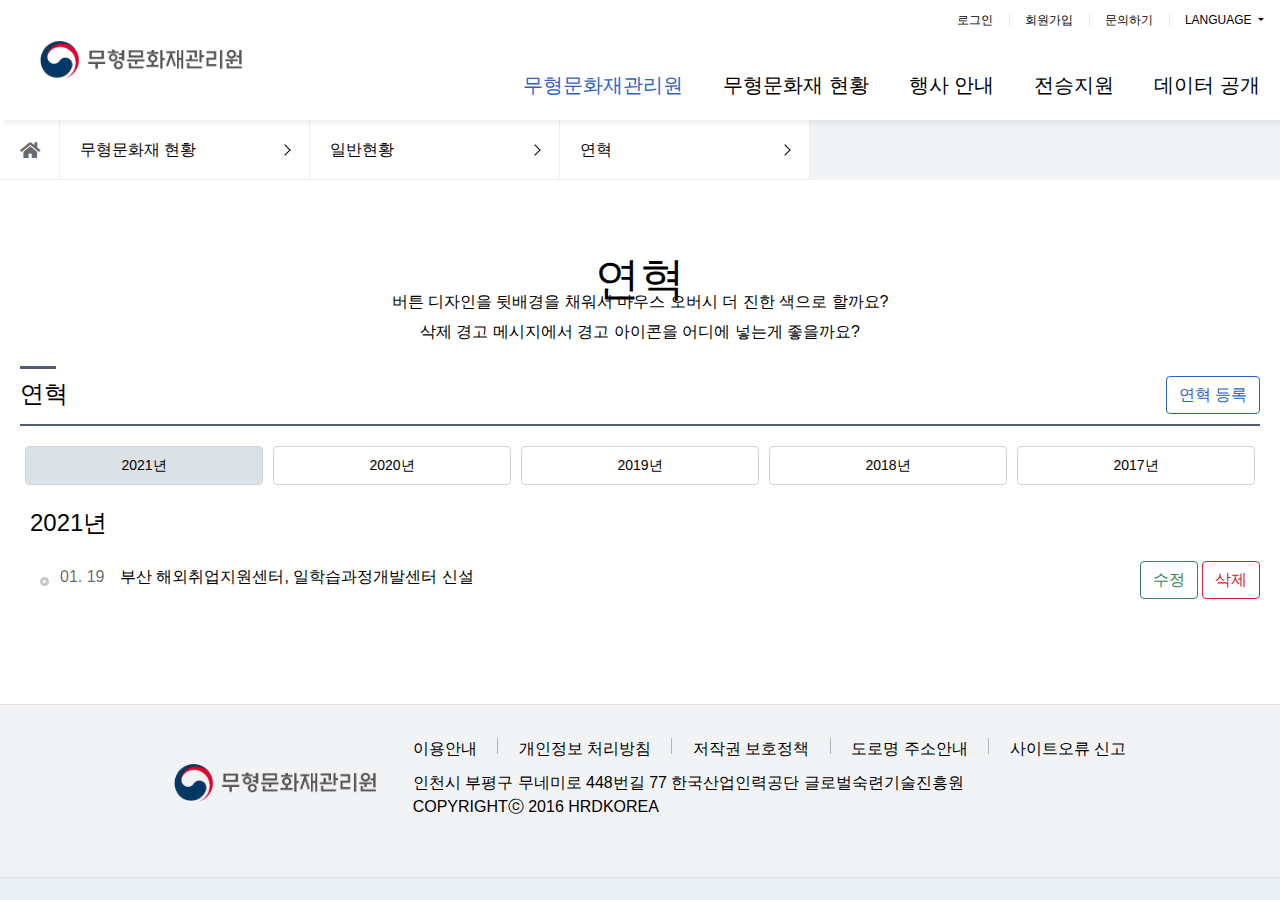
==== commit b40665f4: "연혁 페이지 생성" ====
--- a/history.html
+++ b/history.html
@@ -566,8 +566,6 @@
                 </div>
             </div>
         </footer>
-        <script>
-        </script>
         <script src="/resource/js/index.js"></script>
     </body>
 </html>--- a/resource/css/style.css
+++ b/resource/css/style.css
@@ -34,6 +34,9 @@
 label {
     cursor: pointer;
 }
+sup {
+    color: red;
+}
 #visual,#news,#event,#timeline {
     scroll-snap-align: start;
     min-height: calc(100vh - 120px);
@@ -44,6 +47,12 @@
     max-width: 1300px;
     margin: 0 auto;
     padding: 0 20px;
+}
+.btn:focus {
+    box-shadow: none;
+}
+.btn-close:focus {
+    box-shadow: none;
 }
 
 
@@ -896,26 +905,33 @@
     background-color: #fff;
     padding-bottom: 100px;
 }
-#content .sub-title {
+#content .content-title {
     display: flex;
     justify-content: center;
 }
-#content .sub-title > h3 {
+#content .content-title > h3 {
     font-size: 45px;
     font-weight: 400;
     margin: 72px 0 60px;
     text-align: center;
 }
+#content .top-title-box {
+    display: flex;
+    justify-content: space-between;
+    margin-top: 10px;
+    padding-bottom: 10px;
+    border-bottom: 2px solid #535a75;
+}
+#content .sub-title {
+    font-size: 24px;
+}
 #content .content-wrapper {
-    margin-top: 10px;
-}
-#content h4 {
-    position: relative;
-    margin-bottom: 20px;
-    padding-bottom: 18px;
-    border-bottom: 2px solid #535a75;
-}
-#content h4::before {
+    margin-top: 20px;
+}
+#content .sub-title {
+    position: relative;
+}
+#content .sub-title::before {
     position: absolute;
     content: "";
     width: 36px;
@@ -977,6 +993,8 @@
     background-color: #f2f2f2;
     transition: all .2s;
 }
+
+
 /* 서브페이지 (sub2) */
 #content .this_date {
     display: flex;
@@ -1028,6 +1046,140 @@
 #content tbody > tr > td:hover {
     background-color: #f2f2f2;
 }
+
+
+/* 연혁 및 연혁 관리 페이지 */
+.cancel {
+    background-color: transparent;
+    border: 1px solid #6c757d;
+    color: #6c757d
+}
+.cancel:hover {
+    color: #fff;
+    background-color: #6c757d
+}
+.btn-green {
+    background-color: transparent;
+    border: 1px solid #368560;
+    color: #368560;
+}
+.btn-green:hover {
+    color: #fff;
+    background-color: #368560;
+}
+.delete {
+    background-color: transparent;
+    border: 1px solid #da1d30;
+    color: #da1d30;
+}
+.delete:hover {
+    color: #fff;
+    background-color: #da1d30;
+}
+.create-history {
+    background-color: transparent;
+    border: 1px solid #2e63c5;
+    color: #2e63c5;
+}
+.create-history:hover {
+    color: #fff;
+    background-color: #2e63c5;
+}
+.history-tab-list {
+    display: flex;
+}
+.history-tab {
+    display: flex;
+    justify-content: center;
+    align-items: center;
+    flex: 1;
+    border: solid 1px #ced4da;
+    margin: 0 5px;
+    padding: 8px 0;
+    border-radius: 4px;
+    font-size: 14px;
+    cursor: pointer;
+}
+.history-tab:hover,
+.history-tab.active {
+    background-color: #dce1e6;
+}
+.history-tab-content {
+    display: none;
+    margin-top: 20px;
+    padding: 0 10px;
+}
+.history-tab-content.show {
+    display: block;
+}
+.tab-year {
+    font-size: 24px;
+    white-space: nowrap;
+}
+.tab-year-list {
+    display: inline-block;
+    width: 100%;
+    margin-left: 10px;
+    margin-top: 20px;
+}
+.tab-year-list > li {
+    position: relative;
+    padding-left: 20px;
+}
+.tab-year-list > li::before {
+    content: "";
+    display: block;
+    position: absolute;
+    left: 0;
+    top: calc(50% - 6px);
+    width: 9px;
+    height: 9px;
+    border: 3px solid #c7c7c7;
+    border-radius: 50%;
+}
+.text-wrapper {
+    position: relative;
+    line-height: 32px;
+    padding: 0 120px 0 60px;
+}
+.tab-year-list .text {
+    text-overflow: ellipsis;
+    white-space: nowrap;
+    overflow: hidden;
+    display: inline-block;
+    max-width: 90%;
+    color: #000;
+}
+.tab-year-list .date {
+    white-space: nowrap;
+    position: absolute;
+    left: 0;
+    top: 0;
+    bottom: 0;
+    color: rgba(0, 0, 0, 0.6);
+}
+.tab-year-control {
+    position: absolute;
+    right: 0;
+    top: 0;
+    bottom: 0;
+    color: rgba(0, 0, 0, 0.6);
+}
+.create-histroy-input-box {
+    padding: 10px 0;
+}
+.modal-header > .fa-exclamation-triangle {
+    font-size: 20px;
+    color: red;
+    margin-right: 10px;
+}
+.modal-body > .fa-exclamation-triangle {
+    font-size: 20px;
+    color: red;
+    margin-right: 10px;
+}
+
+
 
 @keyframes banner_slide {
     0% {transform:translateX(0);}
@@ -1110,9 +1262,28 @@
     #timeline .content {
         padding: 10px 15px;
     }
+    #location > .inner {
+        height: 50px;
+    }
+    #location .home {
+        height: 100%;
+    }
+    #location .page-depth a, 
+    #location .page-depth label {
+        font-size: 14px;
+        height: 100%;
+        padding: 10px;
+    }
+    #location .page-depth {
+        width: 200px;
+    }
 }
 @media screen and (max-width: 480px) {
     #banner .banner-list {
         animation: banner_slide_480 16s infinite;
     }
+    #location .page-depth a, 
+    #location .page-depth label {
+        font-size: 12px;
+    }
 }